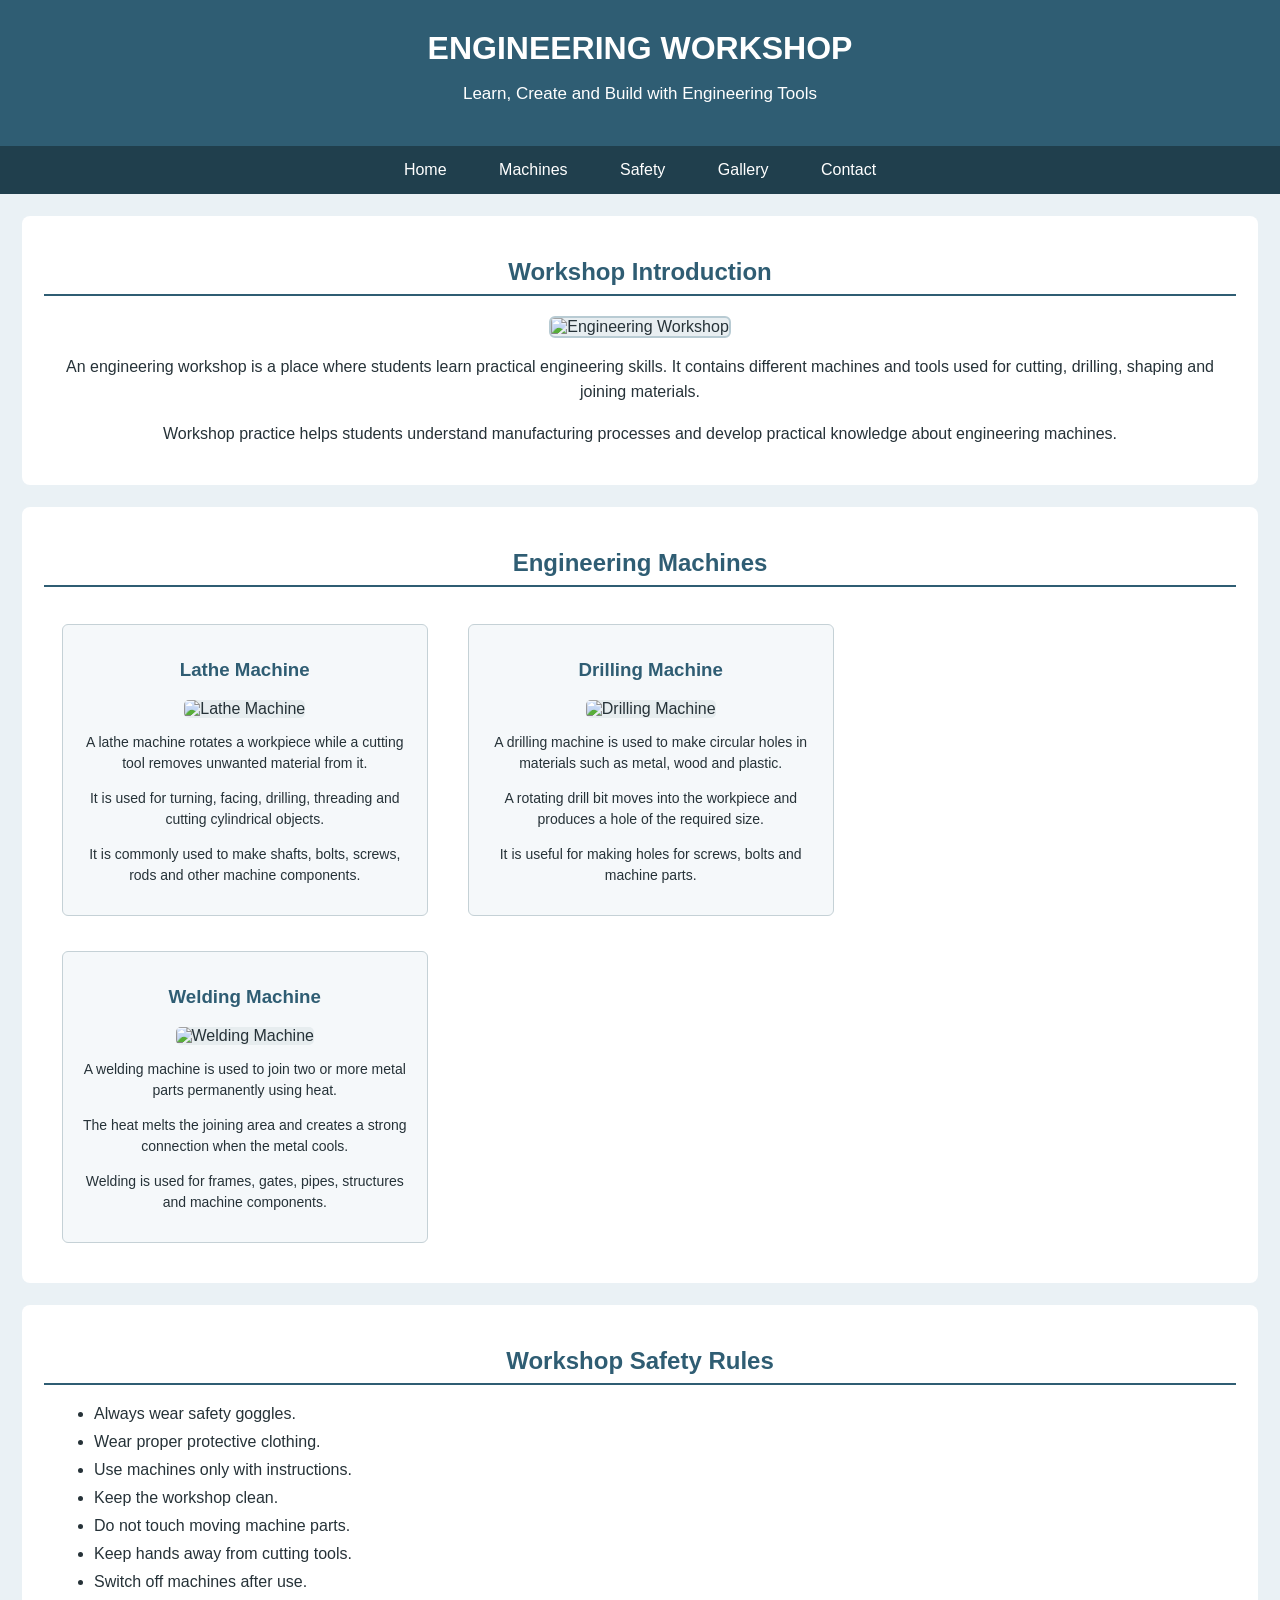
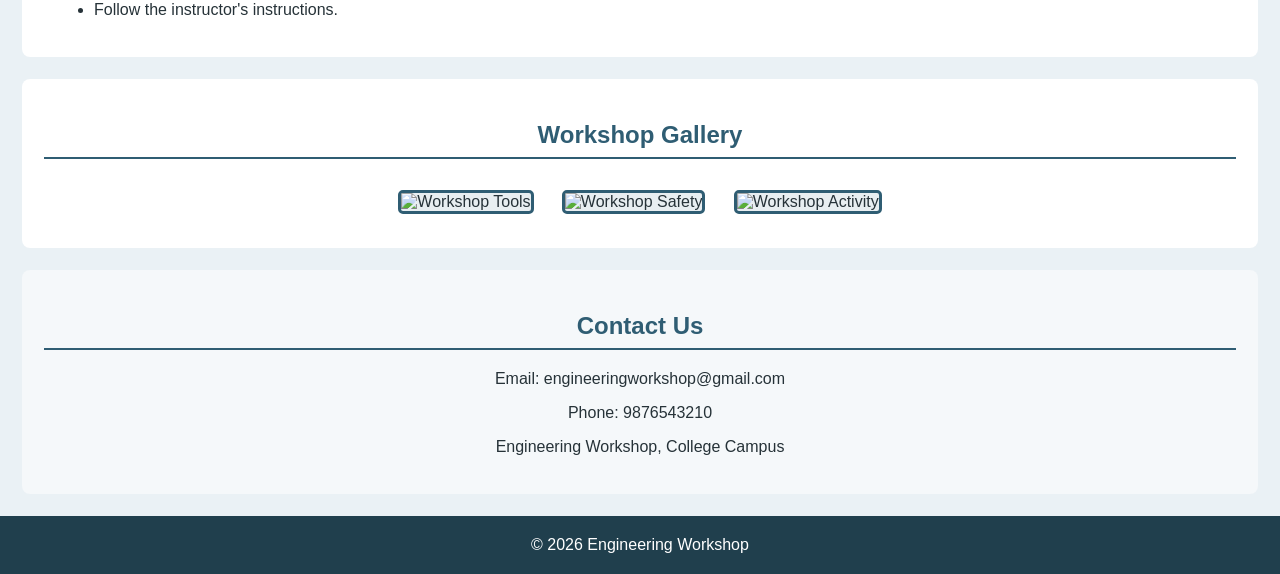
==== index.html @ 8a9afea8 "Update index.html" ====
<!DOCTYPE html>
<html>
<head>
<meta charset="UTF-8">
<meta name="viewport" content="width=device-width, initial-scale=1">
<title>Engineering Workshop</title>

<style>
body{
    font-family:Arial,sans-serif;
    margin:0;
    background:#eaf1f5;
    color:#263238;
}

header{
    background:#2f5d73;
    color:white;
    text-align:center;
    padding:25px;
}

header h1{
    margin:5px;
    font-size:32px;
}

header p{
    font-size:17px;
}

nav{
    background:#203f4d;
    text-align:center;
    padding:15px;
}

nav a{
    color:white;
    text-decoration:none;
    margin:12px;
    padding:8px 12px;
    font-size:16px;
}

nav a:hover{
    background:#4f8299;
    border-radius:5px;
    color:white;
}

nav a:active{
    background:#f0b429;
    color:#203f4d;
}

section{
    background:white;
    margin:22px;
    padding:22px;
    border-radius:8px;
}

section h2{
    color:#2f5d73;
    text-align:center;
    border-bottom:2px solid #2f5d73;
    padding-bottom:8px;
}

#home{
    text-align:center;
}

#home img{
    width:70%;
    height:280px;
    object-fit:contain;
    background:#e8eef1;
    border:2px solid #b8cbd3;
    border-radius:6px;
}

#home p{
    font-size:16px;
    line-height:1.6;
}

article{
    width:28%;
    display:inline-block;
    vertical-align:top;
    margin:1.5%;
    padding:15px;
    text-align:center;
    border:1px solid #c5d1d6;
    border-radius:6px;
    background:#f5f8fa;
}

article:hover{
    background:#e8f1f4;
    border-color:#2f5d73;
}

article h3{
    color:#2f5d73;
}

article img{
    width:100%;
    height:170px;
    object-fit:contain;
    background:#e7edef;
    border-radius:5px;
}

article img:hover{
    background:#dce8ed;
}

article p{
    font-size:14px;
    line-height:1.5;
}

li{
    margin:10px;
    font-size:16px;
}

li:hover{
    color:#2f5d73;
}

#gallery{
    text-align:center;
}

#gallery img{
    width:29%;
    height:190px;
    object-fit:contain;
    background:#e8eef1;
    margin:1%;
    border:3px solid #2f5d73;
    border-radius:5px;
}

#gallery img:hover{
    border-color:#f0b429;
    background:#dce8ed;
}

#contact{
    text-align:center;
    background:#f5f8fa;
}

#contact p{
    font-size:16px;
}

footer{
    background:#203f4d;
    color:white;
    text-align:center;
    padding:15px;
}

footer p{
    margin:5px;
}
</style>
</head>

<body>

<header>
<h1>ENGINEERING WORKSHOP</h1>
<p>Learn, Create and Build with Engineering Tools</p>
</header>

<nav>
<a href="#home">Home</a>
<a href="#machines">Machines</a>
<a href="#safety">Safety</a>
<a href="#gallery">Gallery</a>
<a href="#contact">Contact</a>
</nav>

<section id="home">
<h2>Workshop Introduction</h2>

<img src="images/workshop.jpg" alt="Engineering Workshop">

<p>
An engineering workshop is a place where students learn practical
engineering skills. It contains different machines and tools used
for cutting, drilling, shaping and joining materials.
</p>

<p>
Workshop practice helps students understand manufacturing processes
and develop practical knowledge about engineering machines.
</p>
</section>

<section id="machines">
<h2>Engineering Machines</h2>

<article>
<h3>Lathe Machine</h3>

<img src="images/lathe.jpg" alt="Lathe Machine">

<p>
A lathe machine rotates a workpiece while a cutting tool removes
unwanted material from it.
</p>

<p>
It is used for turning, facing, drilling, threading and cutting
cylindrical objects.
</p>

<p>
It is commonly used to make shafts, bolts, screws, rods and
other machine components.
</p>
</article>

<article>
<h3>Drilling Machine</h3>

<img src="images/drill.jpg" alt="Drilling Machine">

<p>
A drilling machine is used to make circular holes in materials
such as metal, wood and plastic.
</p>

<p>
A rotating drill bit moves into the workpiece and produces a hole
of the required size.
</p>

<p>
It is useful for making holes for screws, bolts and machine parts.
</p>
</article>

<article>
<h3>Welding Machine</h3>

<img src="images/welding.jpg" alt="Welding Machine">

<p>
A welding machine is used to join two or more metal parts
permanently using heat.
</p>

<p>
The heat melts the joining area and creates a strong connection
when the metal cools.
</p>

<p>
Welding is used for frames, gates, pipes, structures and
machine components.
</p>
</article>

</section>

<section id="safety">
<h2>Workshop Safety Rules</h2>

<ul>
<li>Always wear safety goggles.</li>
<li>Wear proper protective clothing.</li>
<li>Use machines only with instructions.</li>
<li>Keep the workshop clean.</li>
<li>Do not touch moving machine parts.</li>
<li>Keep hands away from cutting tools.</li>
<li>Switch off machines after use.</li>
<li>Follow the instructor's instructions.</li>
</ul>
</section>

<section id="gallery">
<h2>Workshop Gallery</h2>

<img src="images/tools.jpeg" alt="Workshop Tools">
<img src="images/safety.jpg" alt="Workshop Safety">
<img src="images/workshop2.jpg" alt="Workshop Activity">

</section>

<section id="contact">
<h2>Contact Us</h2>

<p>Email: engineeringworkshop@gmail.com</p>
<p>Phone: 9876543210</p>
<p>Engineering Workshop, College Campus</p>
</section>

<footer>
<p>© 2026 Engineering Workshop</p>
</footer>

</body>
</html>
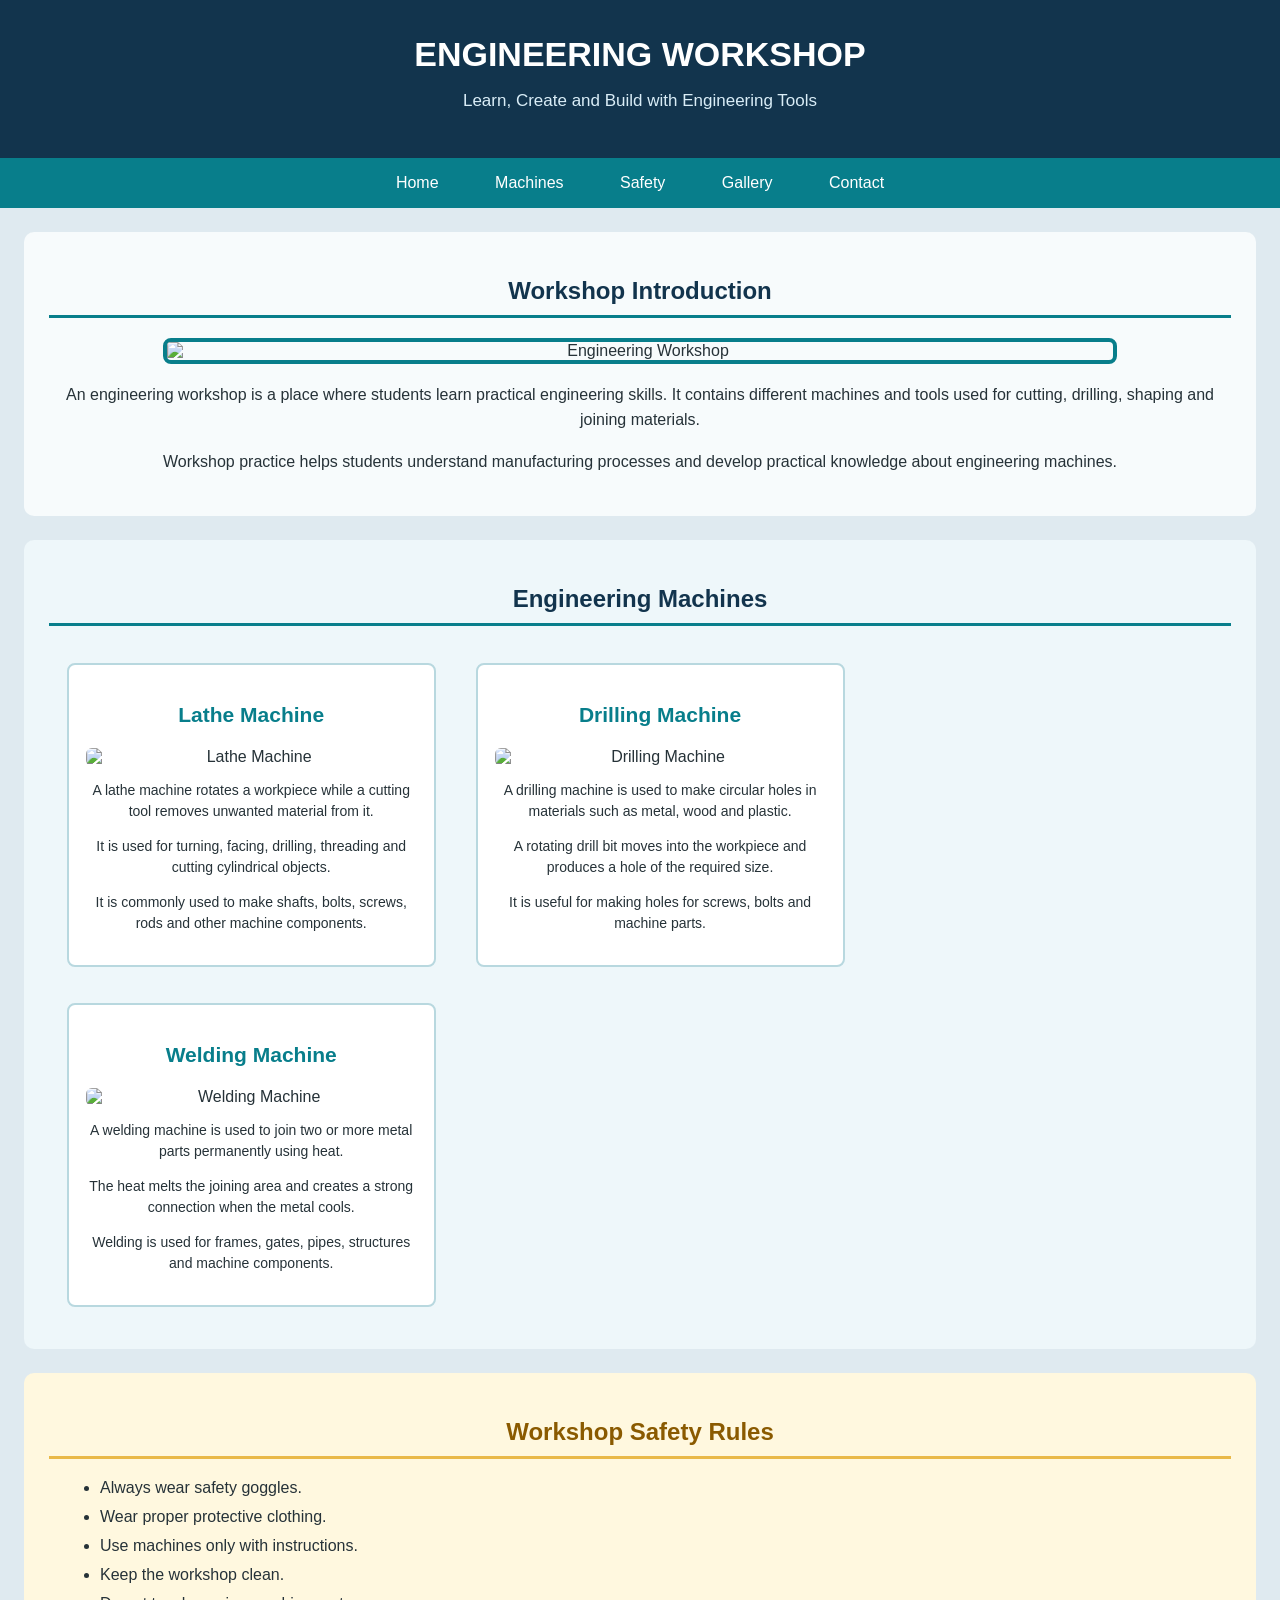
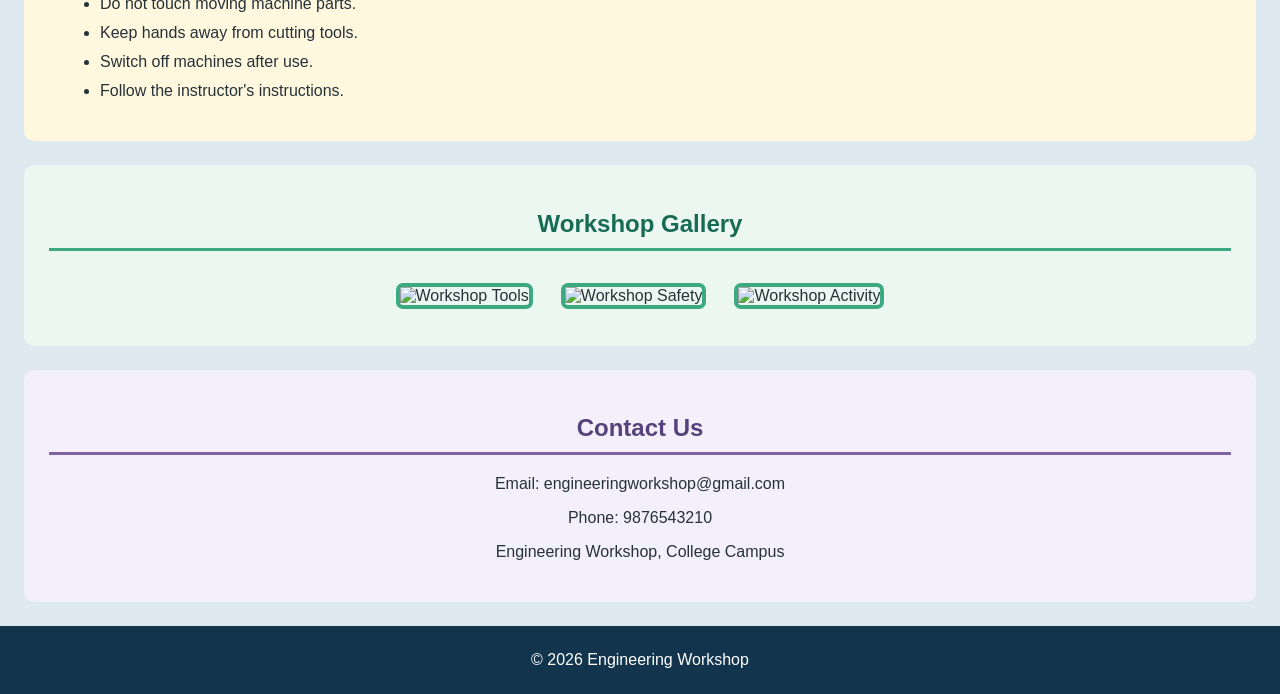
==== commit d535253f: "Update index.html" ====
--- a/index.html
+++ b/index.html
@@ -9,81 +9,87 @@
 body{
     font-family:Arial,sans-serif;
     margin:0;
-    background:#eaf1f5;
+    background:#dfeaf0;
     color:#263238;
 }
 
 header{
-    background:#2f5d73;
+    background:#12344d;
     color:white;
     text-align:center;
-    padding:25px;
+    padding:30px;
 }
 
 header h1{
     margin:5px;
-    font-size:32px;
+    font-size:34px;
 }
 
 header p{
     font-size:17px;
+    color:#d9edf7;
 }
 
 nav{
-    background:#203f4d;
-    text-align:center;
-    padding:15px;
+    background:#087e8b;
+    text-align:center;
+    padding:16px;
 }
 
 nav a{
     color:white;
     text-decoration:none;
     margin:12px;
-    padding:8px 12px;
+    padding:9px 14px;
     font-size:16px;
+    border-radius:5px;
 }
 
 nav a:hover{
-    background:#4f8299;
-    border-radius:5px;
-    color:white;
+    background:#f4a261;
+    color:#172b3a;
 }
 
 nav a:active{
-    background:#f0b429;
-    color:#203f4d;
+    background:#ffd166;
+    color:#172b3a;
 }
 
 section{
-    background:white;
-    margin:22px;
-    padding:22px;
+    background:#fffdf8;
+    margin:24px;
+    padding:25px;
+    border-radius:10px;
+}
+
+section h2{
+    color:#12344d;
+    text-align:center;
+    border-bottom:3px solid #087e8b;
+    padding-bottom:10px;
+}
+
+#home{
+    text-align:center;
+    background:#f7fbfc;
+}
+
+#home img{
+    width:80%;
+    height:auto;
+    display:block;
+    margin:18px auto;
+    border:4px solid #087e8b;
     border-radius:8px;
-}
-
-section h2{
-    color:#2f5d73;
-    text-align:center;
-    border-bottom:2px solid #2f5d73;
-    padding-bottom:8px;
-}
-
-#home{
-    text-align:center;
-}
-
-#home img{
-    width:70%;
-    height:280px;
-    object-fit:contain;
-    background:#e8eef1;
-    border:2px solid #b8cbd3;
-    border-radius:6px;
 }
 
 #home p{
     font-size:16px;
     line-height:1.6;
+}
+
+#machines{
+    background:#eef7fa;
 }
 
 article{
@@ -91,32 +97,34 @@
     display:inline-block;
     vertical-align:top;
     margin:1.5%;
-    padding:15px;
-    text-align:center;
-    border:1px solid #c5d1d6;
-    border-radius:6px;
-    background:#f5f8fa;
+    padding:17px;
+    text-align:center;
+    border:2px solid #b8d8df;
+    border-radius:8px;
+    background:#ffffff;
 }
 
 article:hover{
-    background:#e8f1f4;
-    border-color:#2f5d73;
+    background:#fff3df;
+    border-color:#f4a261;
+    transform:translateY(-3px);
 }
 
 article h3{
-    color:#2f5d73;
+    color:#087e8b;
+    font-size:21px;
 }
 
 article img{
     width:100%;
-    height:170px;
-    object-fit:contain;
-    background:#e7edef;
-    border-radius:5px;
+    height:auto;
+    display:block;
+    margin:auto;
+    border-radius:6px;
 }
 
 article img:hover{
-    background:#dce8ed;
+    opacity:0.85;
 }
 
 article p{
@@ -124,37 +132,56 @@
     line-height:1.5;
 }
 
+#safety{
+    background:#fff8df;
+}
+
+#safety h2{
+    color:#8a5a00;
+    border-color:#e9b949;
+}
+
 li{
-    margin:10px;
+    margin:11px;
     font-size:16px;
 }
 
 li:hover{
-    color:#2f5d73;
+    color:#087e8b;
 }
 
 #gallery{
-    text-align:center;
+    background:#edf7f2;
+    text-align:center;
+}
+
+#gallery h2{
+    color:#176b52;
+    border-color:#3ca982;
 }
 
 #gallery img{
     width:29%;
-    height:190px;
-    object-fit:contain;
-    background:#e8eef1;
+    height:auto;
     margin:1%;
-    border:3px solid #2f5d73;
-    border-radius:5px;
+    vertical-align:middle;
+    border:4px solid #3ca982;
+    border-radius:7px;
 }
 
 #gallery img:hover{
-    border-color:#f0b429;
-    background:#dce8ed;
+    border-color:#f4a261;
+    opacity:0.85;
 }
 
 #contact{
-    text-align:center;
-    background:#f5f8fa;
+    background:#f3effb;
+    text-align:center;
+}
+
+#contact h2{
+    color:#55427a;
+    border-color:#8064a2;
 }
 
 #contact p{
@@ -162,10 +189,10 @@
 }
 
 footer{
-    background:#203f4d;
+    background:#12344d;
     color:white;
     text-align:center;
-    padding:15px;
+    padding:20px;
 }
 
 footer p{
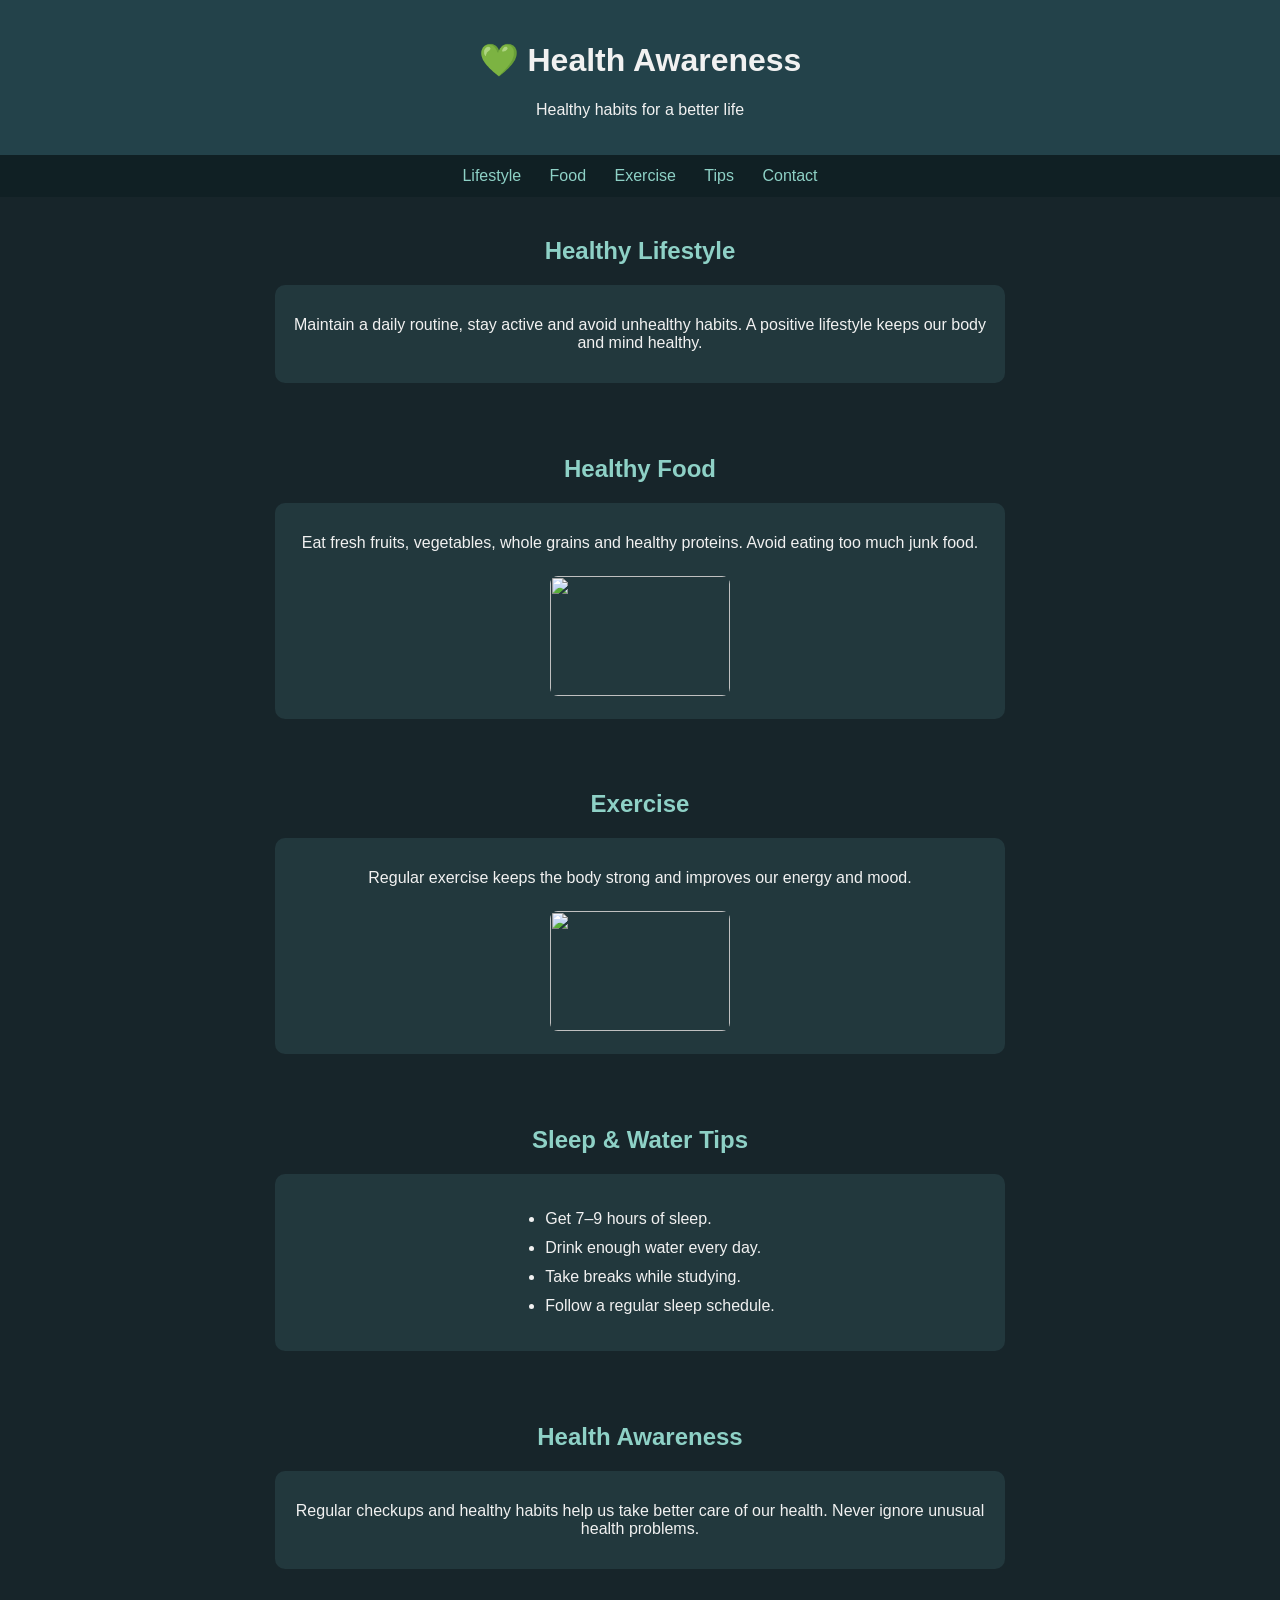
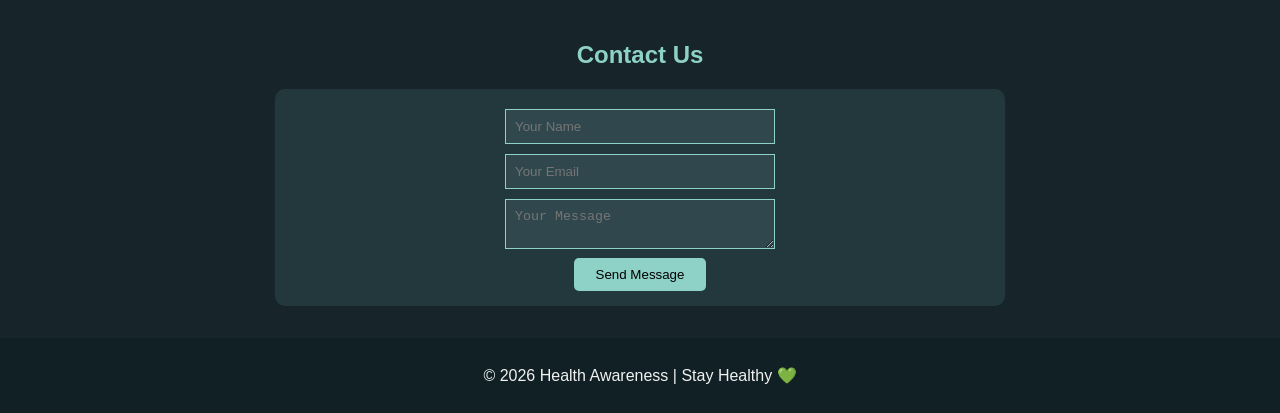
==== commit b859984b: "Update index.html" ====
--- a/index.html
+++ b/index.html
@@ -1,202 +1,74 @@
 <!DOCTYPE html>
 <html>
 <head>
-<meta charset="UTF-8">
-<meta name="viewport" content="width=device-width, initial-scale=1">
-<title>Engineering Workshop</title>
+<title>Health Awareness</title>
 
 <style>
-body{
-    font-family:Arial,sans-serif;
+body {
+    background:#17252A;
+    color:#F1F1F1;
+    font-family:Arial;
     margin:0;
-    background:#dfeaf0;
-    color:#263238;
 }
-
-header{
-    background:#12344d;
-    color:white;
-    text-align:center;
-    padding:30px;
-}
-
-header h1{
-    margin:5px;
-    font-size:34px;
-}
-
-header p{
-    font-size:17px;
-    color:#d9edf7;
-}
-
-nav{
-    background:#087e8b;
-    text-align:center;
-    padding:16px;
-}
-
-nav a{
-    color:white;
-    text-decoration:none;
-    margin:12px;
-    padding:9px 14px;
-    font-size:16px;
-    border-radius:5px;
-}
-
-nav a:hover{
-    background:#f4a261;
-    color:#172b3a;
-}
-
-nav a:active{
-    background:#ffd166;
-    color:#172b3a;
-}
-
-section{
-    background:#fffdf8;
-    margin:24px;
-    padding:25px;
-    border-radius:10px;
-}
-
-section h2{
-    color:#12344d;
-    text-align:center;
-    border-bottom:3px solid #087e8b;
-    padding-bottom:10px;
-}
-
-#home{
-    text-align:center;
-    background:#f7fbfc;
-}
-
-#home img{
-    width:80%;
-    height:auto;
-    display:block;
-    margin:18px auto;
-    border:4px solid #087e8b;
-    border-radius:8px;
-}
-
-#home p{
-    font-size:16px;
-    line-height:1.6;
-}
-
-#machines{
-    background:#eef7fa;
-}
-
-article{
-    width:28%;
-    display:inline-block;
-    vertical-align:top;
-    margin:1.5%;
-    padding:17px;
-    text-align:center;
-    border:2px solid #b8d8df;
-    border-radius:8px;
-    background:#ffffff;
-}
-
-article:hover{
-    background:#fff3df;
-    border-color:#f4a261;
-    transform:translateY(-3px);
-}
-
-article h3{
-    color:#087e8b;
-    font-size:21px;
-}
-
-article img{
-    width:100%;
-    height:auto;
-    display:block;
-    margin:auto;
-    border-radius:6px;
-}
-
-article img:hover{
-    opacity:0.85;
-}
-
-article p{
-    font-size:14px;
-    line-height:1.5;
-}
-
-#safety{
-    background:#fff8df;
-}
-
-#safety h2{
-    color:#8a5a00;
-    border-color:#e9b949;
-}
-
-li{
-    margin:11px;
-    font-size:16px;
-}
-
-li:hover{
-    color:#087e8b;
-}
-
-#gallery{
-    background:#edf7f2;
-    text-align:center;
-}
-
-#gallery h2{
-    color:#176b52;
-    border-color:#3ca982;
-}
-
-#gallery img{
-    width:29%;
-    height:auto;
-    margin:1%;
-    vertical-align:middle;
-    border:4px solid #3ca982;
-    border-radius:7px;
-}
-
-#gallery img:hover{
-    border-color:#f4a261;
-    opacity:0.85;
-}
-
-#contact{
-    background:#f3effb;
-    text-align:center;
-}
-
-#contact h2{
-    color:#55427a;
-    border-color:#8064a2;
-}
-
-#contact p{
-    font-size:16px;
-}
-
-footer{
-    background:#12344d;
-    color:white;
+header {
+    background:#23424A;
     text-align:center;
     padding:20px;
 }
-
-footer p{
+nav {
+    background:#102024;
+    text-align:center;
+    padding:12px;
+}
+nav a {
+    color:#8ED1C6;
+    margin:12px;
+    text-decoration:none;
+}
+section {
+    text-align:center;
+    padding:20px;
+}
+h2 {
+    color:#8ED1C6;
+}
+article {
+    background:#22383D;
+    padding:15px;
+    margin:12px auto;
+    max-width:700px;
+    border-radius:10px;
+}
+img {
+    width:180px;
+    height:120px;
+    object-fit:cover;
+    margin:8px;
+    border-radius:8px;
+}
+ul {
+    text-align:left;
+    display:inline-block;
+    line-height:1.8;
+}
+input, textarea {
+    padding:9px;
     margin:5px;
+    width:250px;
+    background:#30484D;
+    color:white;
+    border:1px solid #8ED1C6;
+}
+button {
+    padding:9px 22px;
+    background:#8ED1C6;
+    border:0;
+    border-radius:5px;
+}
+footer {
+    background:#102024;
+    text-align:center;
+    padding:12px;
 }
 </style>
 </head>
@@ -204,136 +76,78 @@
 <body>
 
 <header>
-<h1>ENGINEERING WORKSHOP</h1>
-<p>Learn, Create and Build with Engineering Tools</p>
+<h1>💚 Health Awareness</h1>
+<p>Healthy habits for a better life</p>
 </header>
 
 <nav>
-<a href="#home">Home</a>
-<a href="#machines">Machines</a>
-<a href="#safety">Safety</a>
-<a href="#gallery">Gallery</a>
+<a href="#life">Lifestyle</a>
+<a href="#food">Food</a>
+<a href="#exercise">Exercise</a>
+<a href="#tips">Tips</a>
 <a href="#contact">Contact</a>
 </nav>
 
-<section id="home">
-<h2>Workshop Introduction</h2>
-
-<img src="images/workshop.jpg" alt="Engineering Workshop">
-
-<p>
-An engineering workshop is a place where students learn practical
-engineering skills. It contains different machines and tools used
-for cutting, drilling, shaping and joining materials.
-</p>
-
-<p>
-Workshop practice helps students understand manufacturing processes
-and develop practical knowledge about engineering machines.
-</p>
+<section id="life">
+<h2>Healthy Lifestyle</h2>
+<article>
+<p>Maintain a daily routine, stay active and avoid unhealthy
+habits. A positive lifestyle keeps our body and mind healthy.</p>
+</article>
 </section>
 
-<section id="machines">
-<h2>Engineering Machines</h2>
-
+<section id="food">
+<h2>Healthy Food</h2>
 <article>
-<h3>Lathe Machine</h3>
-
-<img src="images/lathe.jpg" alt="Lathe Machine">
-
-<p>
-A lathe machine rotates a workpiece while a cutting tool removes
-unwanted material from it.
-</p>
-
-<p>
-It is used for turning, facing, drilling, threading and cutting
-cylindrical objects.
-</p>
-
-<p>
-It is commonly used to make shafts, bolts, screws, rods and
-other machine components.
-</p>
+<p>Eat fresh fruits, vegetables, whole grains and healthy
+proteins. Avoid eating too much junk food.</p>
+<img src="https://images.unsplash.com/photo-1498837167922-ddd27525d352?w=500">
 </article>
-
-<article>
-<h3>Drilling Machine</h3>
-
-<img src="images/drill.jpg" alt="Drilling Machine">
-
-<p>
-A drilling machine is used to make circular holes in materials
-such as metal, wood and plastic.
-</p>
-
-<p>
-A rotating drill bit moves into the workpiece and produces a hole
-of the required size.
-</p>
-
-<p>
-It is useful for making holes for screws, bolts and machine parts.
-</p>
-</article>
-
-<article>
-<h3>Welding Machine</h3>
-
-<img src="images/welding.jpg" alt="Welding Machine">
-
-<p>
-A welding machine is used to join two or more metal parts
-permanently using heat.
-</p>
-
-<p>
-The heat melts the joining area and creates a strong connection
-when the metal cools.
-</p>
-
-<p>
-Welding is used for frames, gates, pipes, structures and
-machine components.
-</p>
-</article>
-
 </section>
 
-<section id="safety">
-<h2>Workshop Safety Rules</h2>
-
-<ul>
-<li>Always wear safety goggles.</li>
-<li>Wear proper protective clothing.</li>
-<li>Use machines only with instructions.</li>
-<li>Keep the workshop clean.</li>
-<li>Do not touch moving machine parts.</li>
-<li>Keep hands away from cutting tools.</li>
-<li>Switch off machines after use.</li>
-<li>Follow the instructor's instructions.</li>
-</ul>
+<section id="exercise">
+<h2>Exercise</h2>
+<article>
+<p>Regular exercise keeps the body strong and improves
+our energy and mood.</p>
+<img src="https://images.unsplash.com/photo-1517836357463-d25dfeac3438?w=500">
+</article>
 </section>
 
-<section id="gallery">
-<h2>Workshop Gallery</h2>
+<section id="tips">
+<h2>Sleep & Water Tips</h2>
+<article>
+<ul>
+<li>Get 7–9 hours of sleep.</li>
+<li>Drink enough water every day.</li>
+<li>Take breaks while studying.</li>
+<li>Follow a regular sleep schedule.</li>
+</ul>
+</article>
+</section>
 
-<img src="images/tools.jpeg" alt="Workshop Tools">
-<img src="images/safety.jpg" alt="Workshop Safety">
-<img src="images/workshop2.jpg" alt="Workshop Activity">
-
+<section>
+<h2>Health Awareness</h2>
+<article>
+<p>Regular checkups and healthy habits help us take better
+care of our health. Never ignore unusual health problems.</p>
+</article>
 </section>
 
 <section id="contact">
 <h2>Contact Us</h2>
-
-<p>Email: engineeringworkshop@gmail.com</p>
-<p>Phone: 9876543210</p>
-<p>Engineering Workshop, College Campus</p>
+<article>
+<form>
+<input type="text" placeholder="Your Name"><br>
+<input type="email" placeholder="Your Email"><br>
+<textarea placeholder="Your Message"></textarea><br>
+<button>Send Message</button>
+</form>
+</article>
 </section>
 
 <footer>
-<p>© 2026 Engineering Workshop</p>
+<p>©️ 2026 Health Awareness | Stay Healthy 💚</p>
 </footer>
 
 </body>
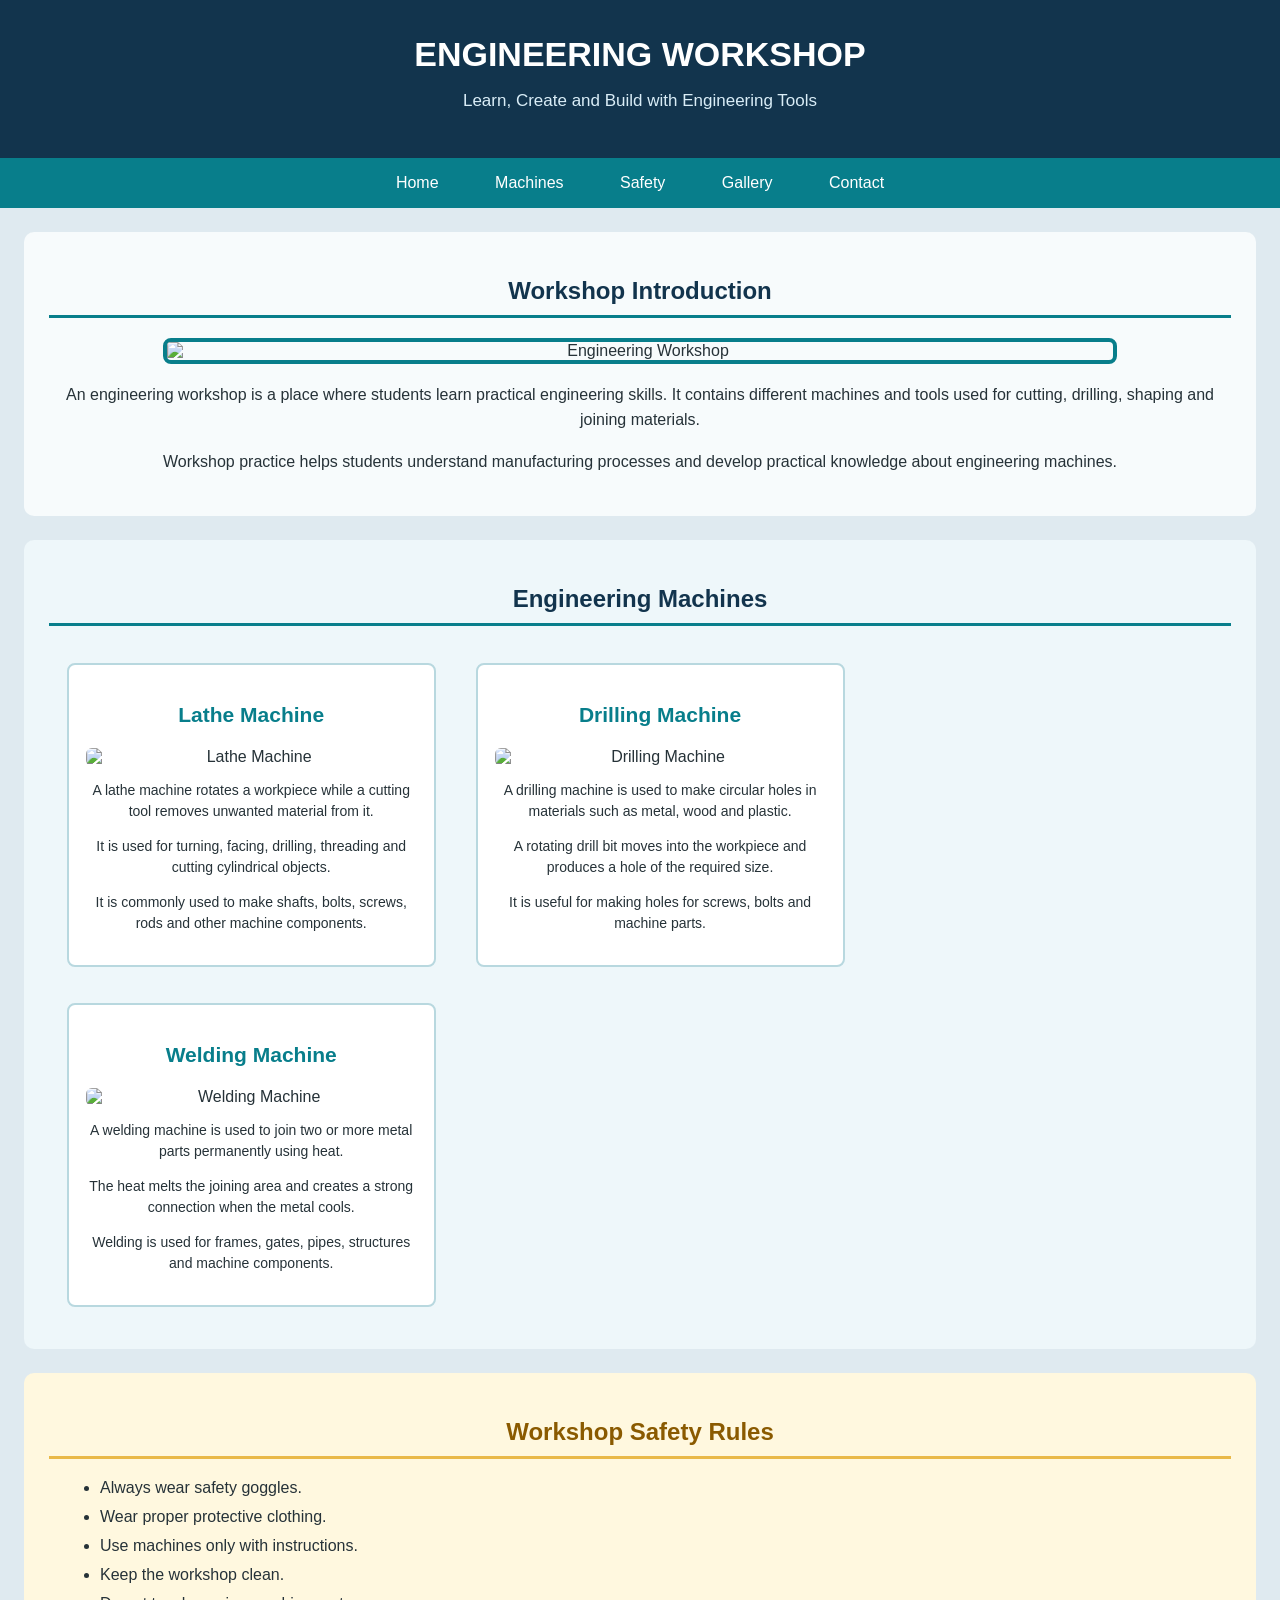
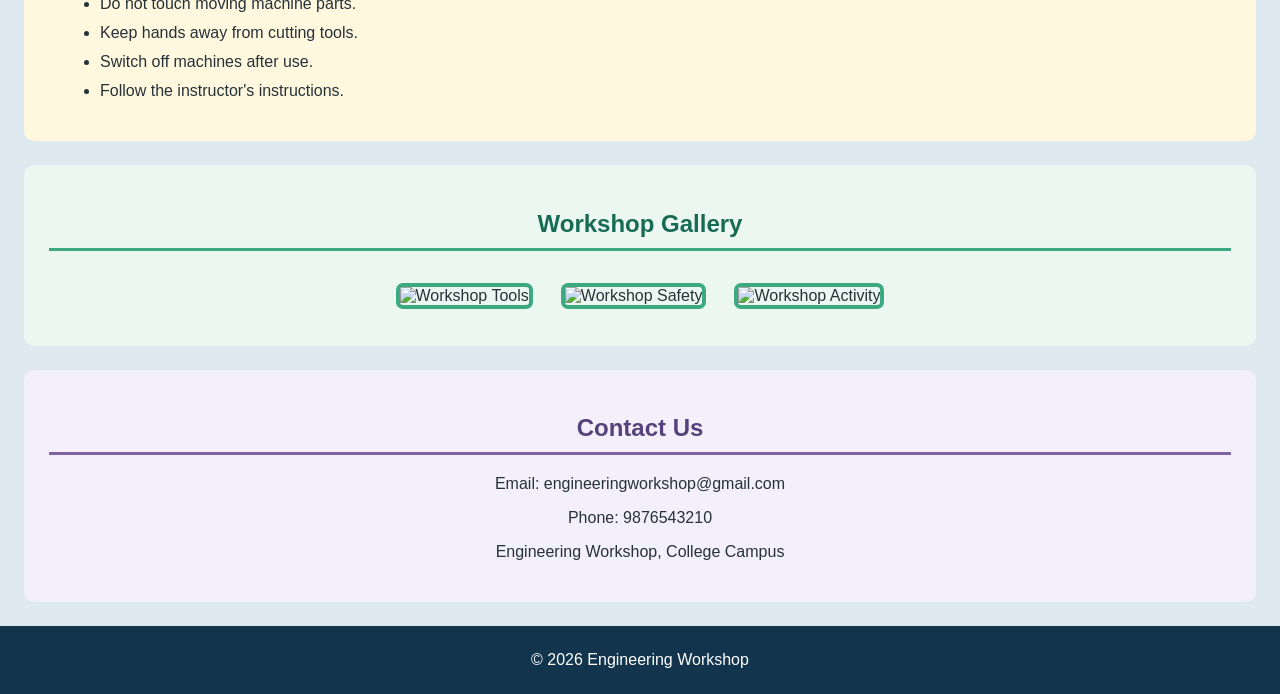
==== commit b8cb4118: "Update index.html" ====
--- a/index.html
+++ b/index.html
@@ -1,74 +1,202 @@
 <!DOCTYPE html>
 <html>
 <head>
-<title>Health Awareness</title>
+<meta charset="UTF-8">
+<meta name="viewport" content="width=device-width, initial-scale=1">
+<title>Engineering Workshop</title>
 
 <style>
-body {
-    background:#17252A;
-    color:#F1F1F1;
-    font-family:Arial;
+body{
+    font-family:Arial,sans-serif;
     margin:0;
-}
-header {
-    background:#23424A;
+    background:#dfeaf0;
+    color:#263238;
+}
+
+header{
+    background:#12344d;
+    color:white;
+    text-align:center;
+    padding:30px;
+}
+
+header h1{
+    margin:5px;
+    font-size:34px;
+}
+
+header p{
+    font-size:17px;
+    color:#d9edf7;
+}
+
+nav{
+    background:#087e8b;
+    text-align:center;
+    padding:16px;
+}
+
+nav a{
+    color:white;
+    text-decoration:none;
+    margin:12px;
+    padding:9px 14px;
+    font-size:16px;
+    border-radius:5px;
+}
+
+nav a:hover{
+    background:#f4a261;
+    color:#172b3a;
+}
+
+nav a:active{
+    background:#ffd166;
+    color:#172b3a;
+}
+
+section{
+    background:#fffdf8;
+    margin:24px;
+    padding:25px;
+    border-radius:10px;
+}
+
+section h2{
+    color:#12344d;
+    text-align:center;
+    border-bottom:3px solid #087e8b;
+    padding-bottom:10px;
+}
+
+#home{
+    text-align:center;
+    background:#f7fbfc;
+}
+
+#home img{
+    width:80%;
+    height:auto;
+    display:block;
+    margin:18px auto;
+    border:4px solid #087e8b;
+    border-radius:8px;
+}
+
+#home p{
+    font-size:16px;
+    line-height:1.6;
+}
+
+#machines{
+    background:#eef7fa;
+}
+
+article{
+    width:28%;
+    display:inline-block;
+    vertical-align:top;
+    margin:1.5%;
+    padding:17px;
+    text-align:center;
+    border:2px solid #b8d8df;
+    border-radius:8px;
+    background:#ffffff;
+}
+
+article:hover{
+    background:#fff3df;
+    border-color:#f4a261;
+    transform:translateY(-3px);
+}
+
+article h3{
+    color:#087e8b;
+    font-size:21px;
+}
+
+article img{
+    width:100%;
+    height:auto;
+    display:block;
+    margin:auto;
+    border-radius:6px;
+}
+
+article img:hover{
+    opacity:0.85;
+}
+
+article p{
+    font-size:14px;
+    line-height:1.5;
+}
+
+#safety{
+    background:#fff8df;
+}
+
+#safety h2{
+    color:#8a5a00;
+    border-color:#e9b949;
+}
+
+li{
+    margin:11px;
+    font-size:16px;
+}
+
+li:hover{
+    color:#087e8b;
+}
+
+#gallery{
+    background:#edf7f2;
+    text-align:center;
+}
+
+#gallery h2{
+    color:#176b52;
+    border-color:#3ca982;
+}
+
+#gallery img{
+    width:29%;
+    height:auto;
+    margin:1%;
+    vertical-align:middle;
+    border:4px solid #3ca982;
+    border-radius:7px;
+}
+
+#gallery img:hover{
+    border-color:#f4a261;
+    opacity:0.85;
+}
+
+#contact{
+    background:#f3effb;
+    text-align:center;
+}
+
+#contact h2{
+    color:#55427a;
+    border-color:#8064a2;
+}
+
+#contact p{
+    font-size:16px;
+}
+
+footer{
+    background:#12344d;
+    color:white;
     text-align:center;
     padding:20px;
 }
-nav {
-    background:#102024;
-    text-align:center;
-    padding:12px;
-}
-nav a {
-    color:#8ED1C6;
-    margin:12px;
-    text-decoration:none;
-}
-section {
-    text-align:center;
-    padding:20px;
-}
-h2 {
-    color:#8ED1C6;
-}
-article {
-    background:#22383D;
-    padding:15px;
-    margin:12px auto;
-    max-width:700px;
-    border-radius:10px;
-}
-img {
-    width:180px;
-    height:120px;
-    object-fit:cover;
-    margin:8px;
-    border-radius:8px;
-}
-ul {
-    text-align:left;
-    display:inline-block;
-    line-height:1.8;
-}
-input, textarea {
-    padding:9px;
+
+footer p{
     margin:5px;
-    width:250px;
-    background:#30484D;
-    color:white;
-    border:1px solid #8ED1C6;
-}
-button {
-    padding:9px 22px;
-    background:#8ED1C6;
-    border:0;
-    border-radius:5px;
-}
-footer {
-    background:#102024;
-    text-align:center;
-    padding:12px;
 }
 </style>
 </head>
@@ -76,78 +204,136 @@
 <body>
 
 <header>
-<h1>💚 Health Awareness</h1>
-<p>Healthy habits for a better life</p>
+<h1>ENGINEERING WORKSHOP</h1>
+<p>Learn, Create and Build with Engineering Tools</p>
 </header>
 
 <nav>
-<a href="#life">Lifestyle</a>
-<a href="#food">Food</a>
-<a href="#exercise">Exercise</a>
-<a href="#tips">Tips</a>
+<a href="#home">Home</a>
+<a href="#machines">Machines</a>
+<a href="#safety">Safety</a>
+<a href="#gallery">Gallery</a>
 <a href="#contact">Contact</a>
 </nav>
 
-<section id="life">
-<h2>Healthy Lifestyle</h2>
+<section id="home">
+<h2>Workshop Introduction</h2>
+
+<img src="images/workshop.jpg" alt="Engineering Workshop">
+
+<p>
+An engineering workshop is a place where students learn practical
+engineering skills. It contains different machines and tools used
+for cutting, drilling, shaping and joining materials.
+</p>
+
+<p>
+Workshop practice helps students understand manufacturing processes
+and develop practical knowledge about engineering machines.
+</p>
+</section>
+
+<section id="machines">
+<h2>Engineering Machines</h2>
+
 <article>
-<p>Maintain a daily routine, stay active and avoid unhealthy
-habits. A positive lifestyle keeps our body and mind healthy.</p>
+<h3>Lathe Machine</h3>
+
+<img src="images/lathe.jpg" alt="Lathe Machine">
+
+<p>
+A lathe machine rotates a workpiece while a cutting tool removes
+unwanted material from it.
+</p>
+
+<p>
+It is used for turning, facing, drilling, threading and cutting
+cylindrical objects.
+</p>
+
+<p>
+It is commonly used to make shafts, bolts, screws, rods and
+other machine components.
+</p>
 </article>
-</section>
-
-<section id="food">
-<h2>Healthy Food</h2>
+
 <article>
-<p>Eat fresh fruits, vegetables, whole grains and healthy
-proteins. Avoid eating too much junk food.</p>
-<img src="https://images.unsplash.com/photo-1498837167922-ddd27525d352?w=500">
+<h3>Drilling Machine</h3>
+
+<img src="images/drill.jpg" alt="Drilling Machine">
+
+<p>
+A drilling machine is used to make circular holes in materials
+such as metal, wood and plastic.
+</p>
+
+<p>
+A rotating drill bit moves into the workpiece and produces a hole
+of the required size.
+</p>
+
+<p>
+It is useful for making holes for screws, bolts and machine parts.
+</p>
 </article>
-</section>
-
-<section id="exercise">
-<h2>Exercise</h2>
+
 <article>
-<p>Regular exercise keeps the body strong and improves
-our energy and mood.</p>
-<img src="https://images.unsplash.com/photo-1517836357463-d25dfeac3438?w=500">
+<h3>Welding Machine</h3>
+
+<img src="images/welding.jpg" alt="Welding Machine">
+
+<p>
+A welding machine is used to join two or more metal parts
+permanently using heat.
+</p>
+
+<p>
+The heat melts the joining area and creates a strong connection
+when the metal cools.
+</p>
+
+<p>
+Welding is used for frames, gates, pipes, structures and
+machine components.
+</p>
 </article>
-</section>
-
-<section id="tips">
-<h2>Sleep & Water Tips</h2>
-<article>
+
+</section>
+
+<section id="safety">
+<h2>Workshop Safety Rules</h2>
+
 <ul>
-<li>Get 7–9 hours of sleep.</li>
-<li>Drink enough water every day.</li>
-<li>Take breaks while studying.</li>
-<li>Follow a regular sleep schedule.</li>
+<li>Always wear safety goggles.</li>
+<li>Wear proper protective clothing.</li>
+<li>Use machines only with instructions.</li>
+<li>Keep the workshop clean.</li>
+<li>Do not touch moving machine parts.</li>
+<li>Keep hands away from cutting tools.</li>
+<li>Switch off machines after use.</li>
+<li>Follow the instructor's instructions.</li>
 </ul>
-</article>
-</section>
-
-<section>
-<h2>Health Awareness</h2>
-<article>
-<p>Regular checkups and healthy habits help us take better
-care of our health. Never ignore unusual health problems.</p>
-</article>
+</section>
+
+<section id="gallery">
+<h2>Workshop Gallery</h2>
+
+<img src="images/tools.jpeg" alt="Workshop Tools">
+<img src="images/safety.jpg" alt="Workshop Safety">
+<img src="images/workshop2.jpg" alt="Workshop Activity">
+
 </section>
 
 <section id="contact">
 <h2>Contact Us</h2>
-<article>
-<form>
-<input type="text" placeholder="Your Name"><br>
-<input type="email" placeholder="Your Email"><br>
-<textarea placeholder="Your Message"></textarea><br>
-<button>Send Message</button>
-</form>
-</article>
+
+<p>Email: engineeringworkshop@gmail.com</p>
+<p>Phone: 9876543210</p>
+<p>Engineering Workshop, College Campus</p>
 </section>
 
 <footer>
-<p>©️ 2026 Health Awareness | Stay Healthy 💚</p>
+<p>© 2026 Engineering Workshop</p>
 </footer>
 
 </body>
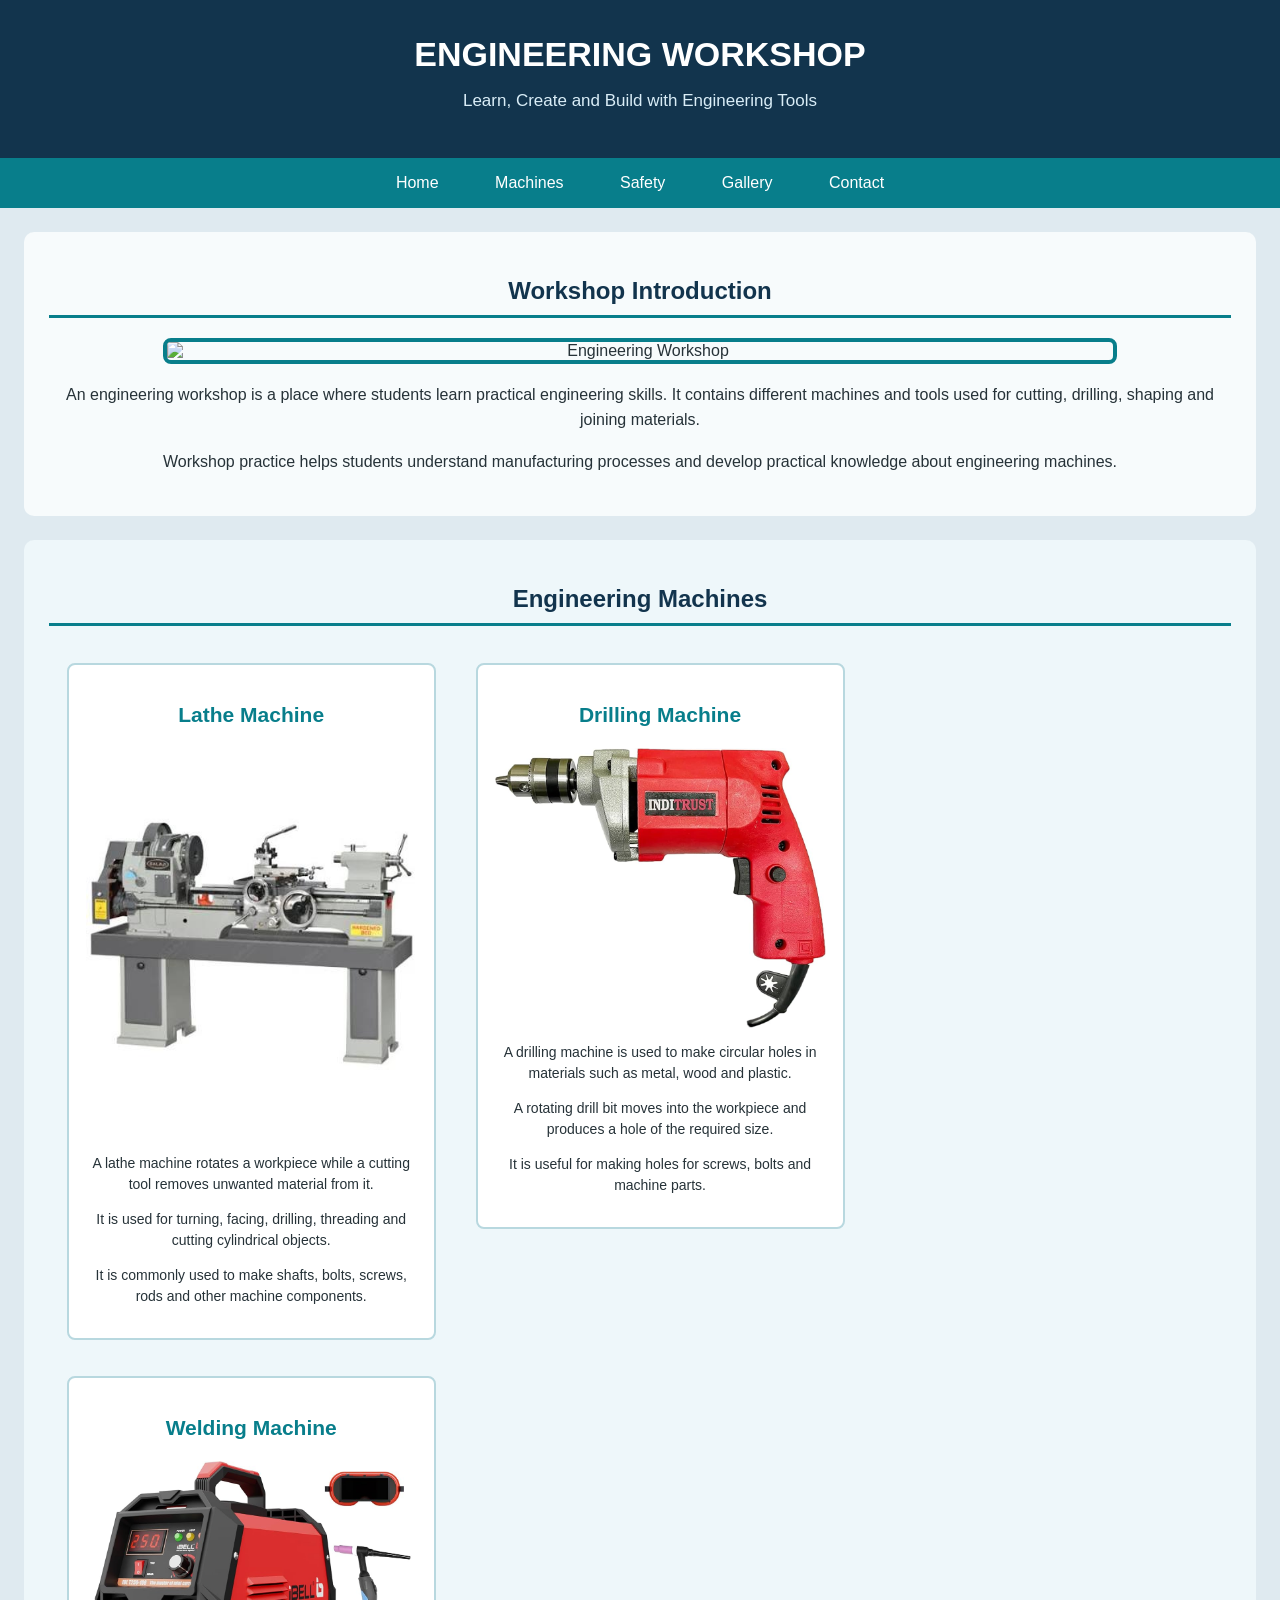
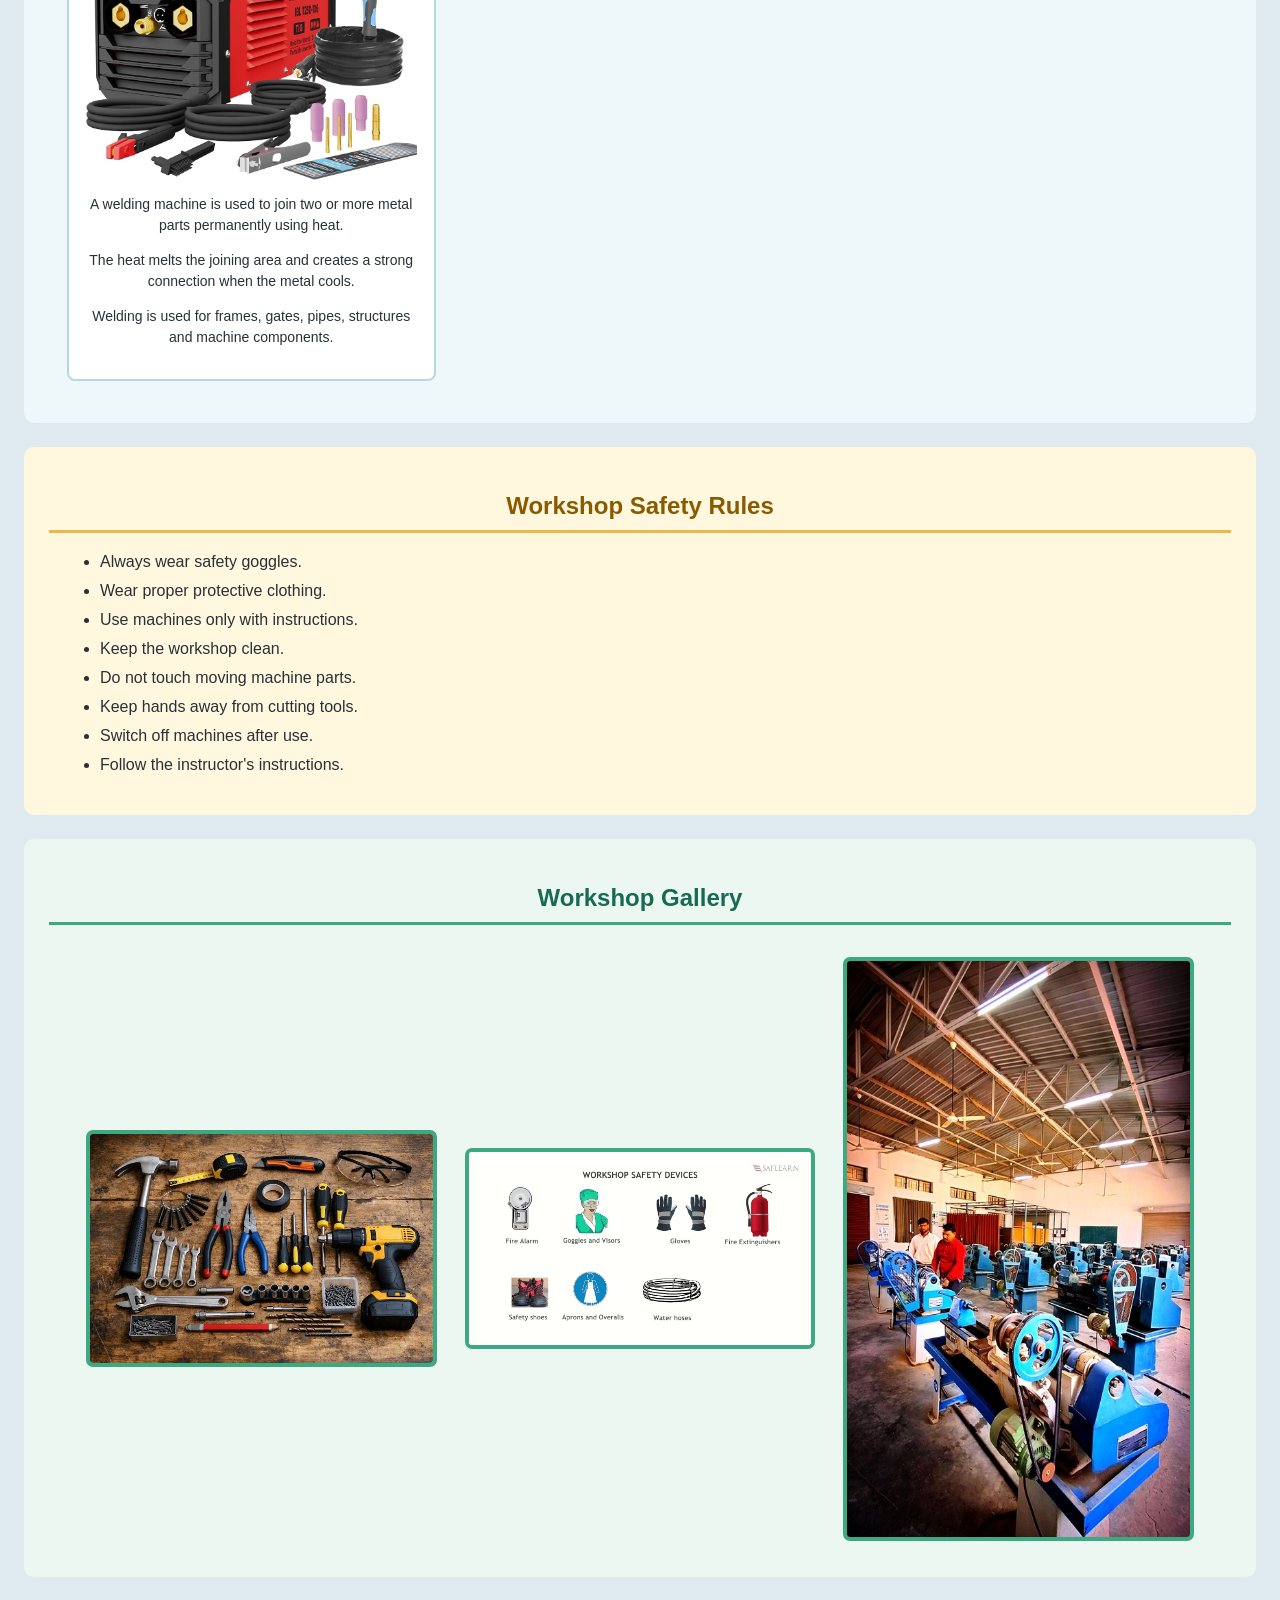
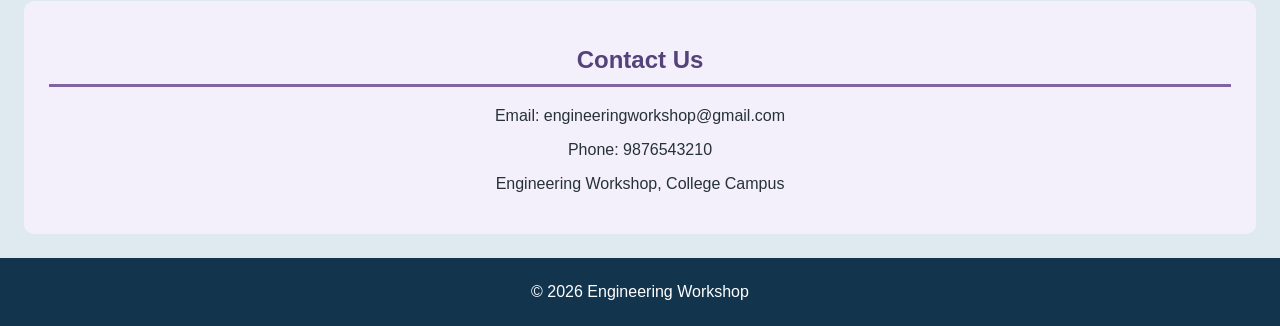
==== commit aefe3caf: "Update index.html" ====
--- a/index.html
+++ b/index.html
@@ -239,7 +239,7 @@
 <article>
 <h3>Lathe Machine</h3>
 
-<img src="images/lathe.jpg" alt="Lathe Machine">
+<img src="lathe.jpg" alt="Lathe Machine">
 
 <p>
 A lathe machine rotates a workpiece while a cutting tool removes
@@ -260,7 +260,7 @@
 <article>
 <h3>Drilling Machine</h3>
 
-<img src="images/drill.jpg" alt="Drilling Machine">
+<img src="drill.jpg" alt="Drilling Machine">
 
 <p>
 A drilling machine is used to make circular holes in materials
@@ -280,7 +280,7 @@
 <article>
 <h3>Welding Machine</h3>
 
-<img src="images/welding.jpg" alt="Welding Machine">
+<img src="welding.jpg" alt="Welding Machine">
 
 <p>
 A welding machine is used to join two or more metal parts
@@ -318,9 +318,9 @@
 <section id="gallery">
 <h2>Workshop Gallery</h2>
 
-<img src="images/tools.jpeg" alt="Workshop Tools">
-<img src="images/safety.jpg" alt="Workshop Safety">
-<img src="images/workshop2.jpg" alt="Workshop Activity">
+<img src="tools.jpeg" alt="Workshop Tools">
+<img src="safety.jpg" alt="Workshop Safety">
+<img src="workshop2.jpg" alt="Workshop Activity">
 
 </section>
 
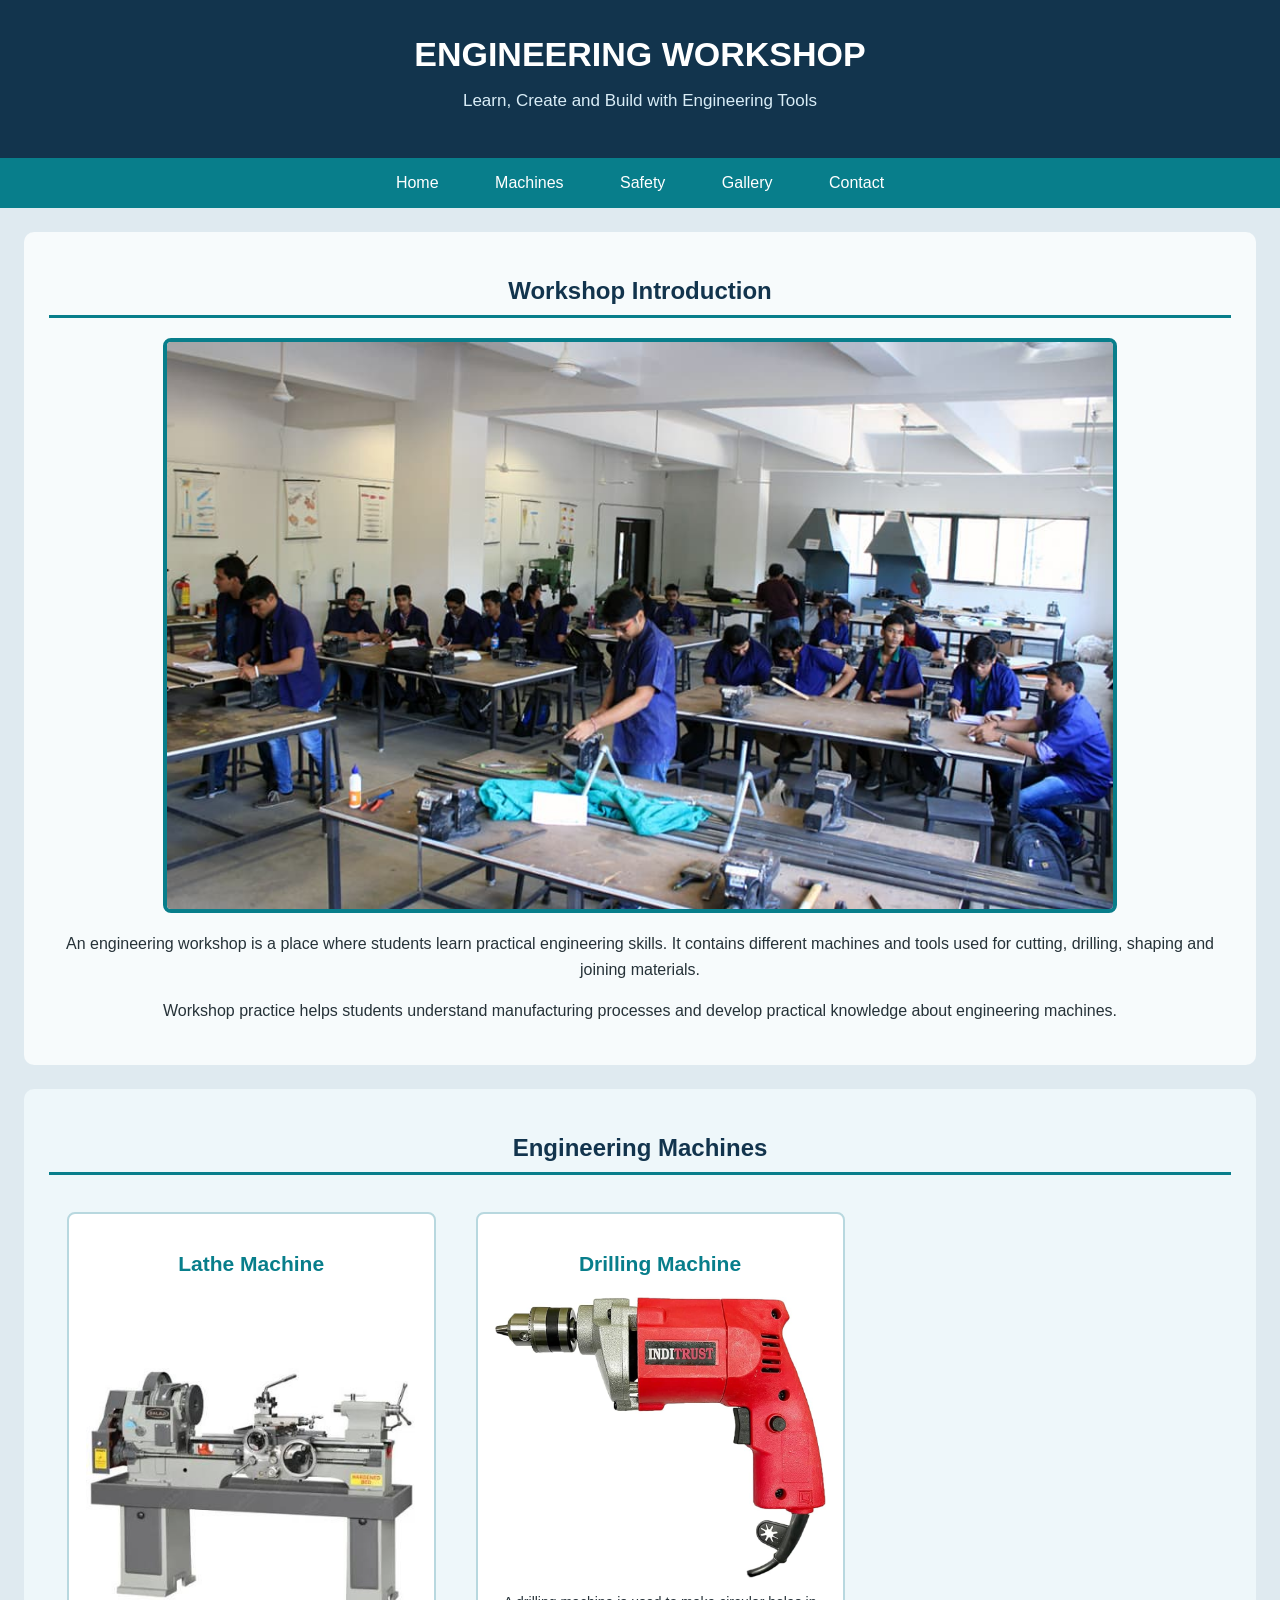
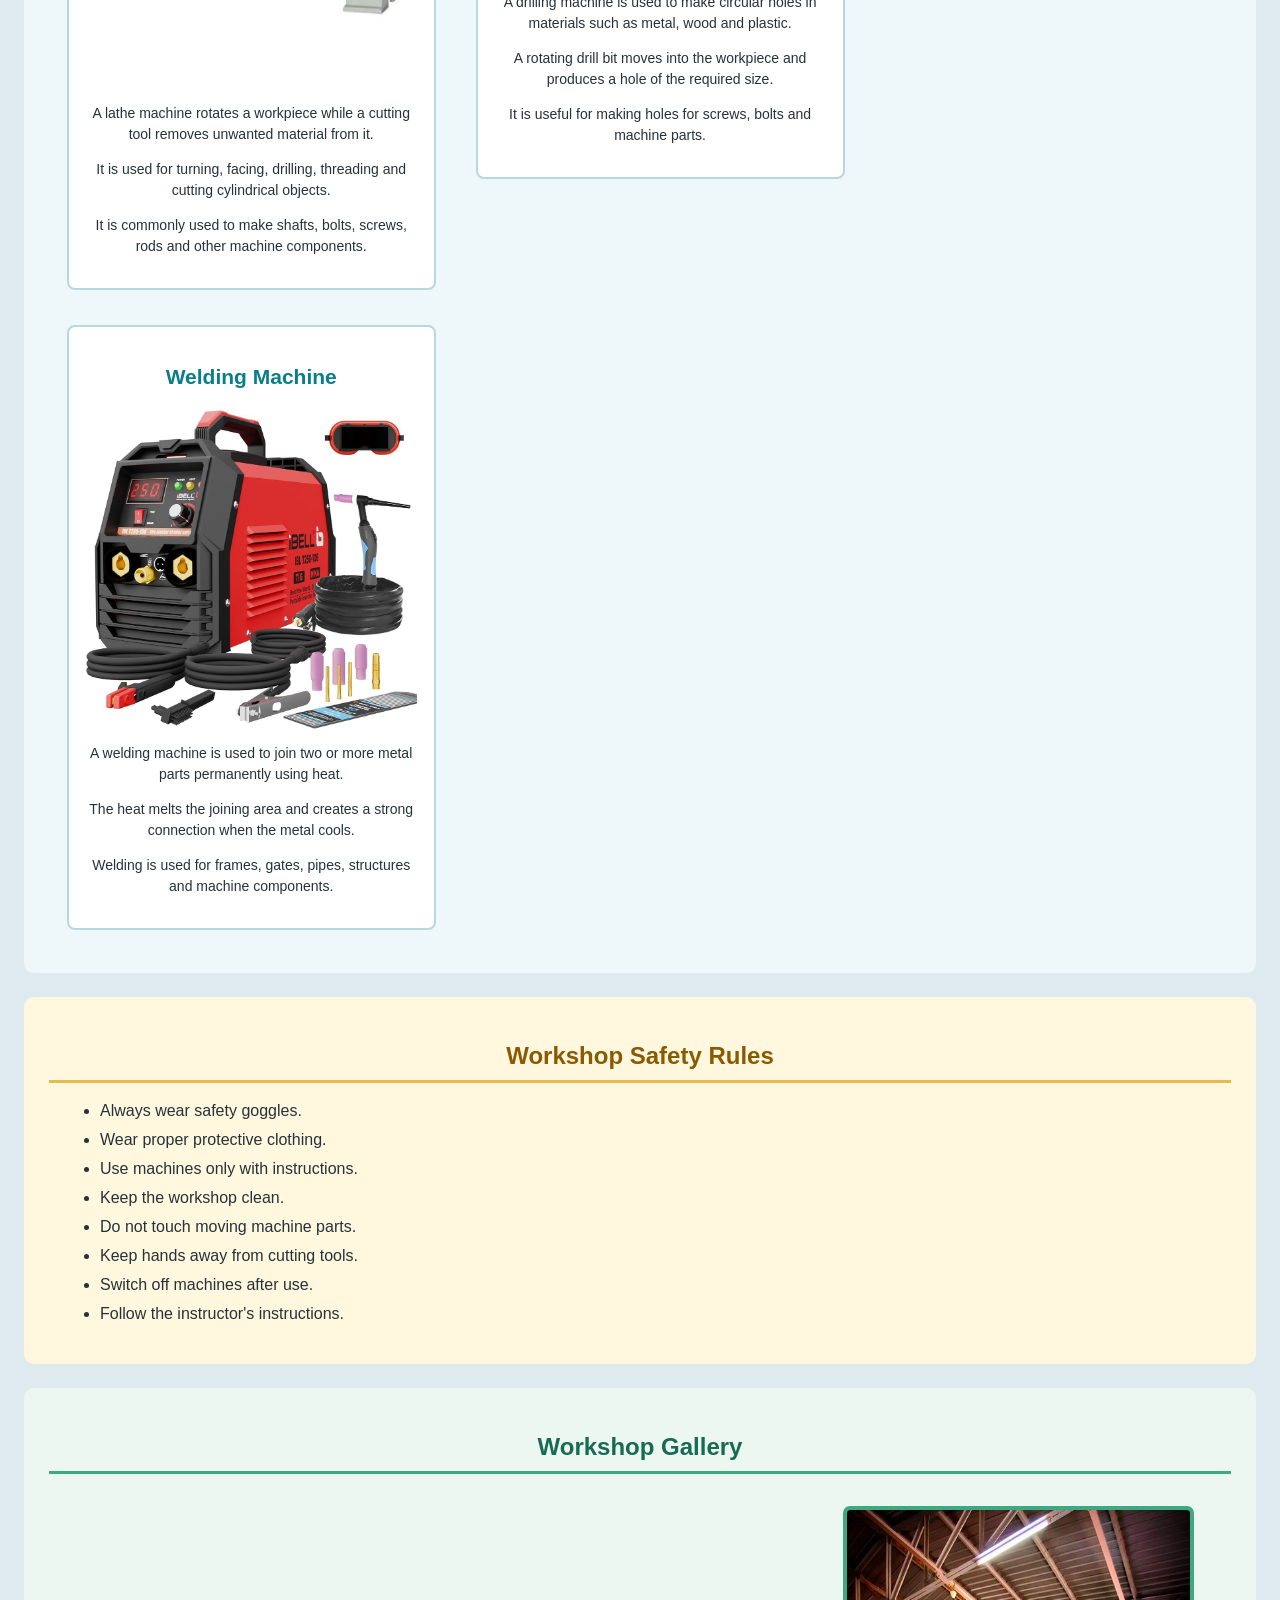
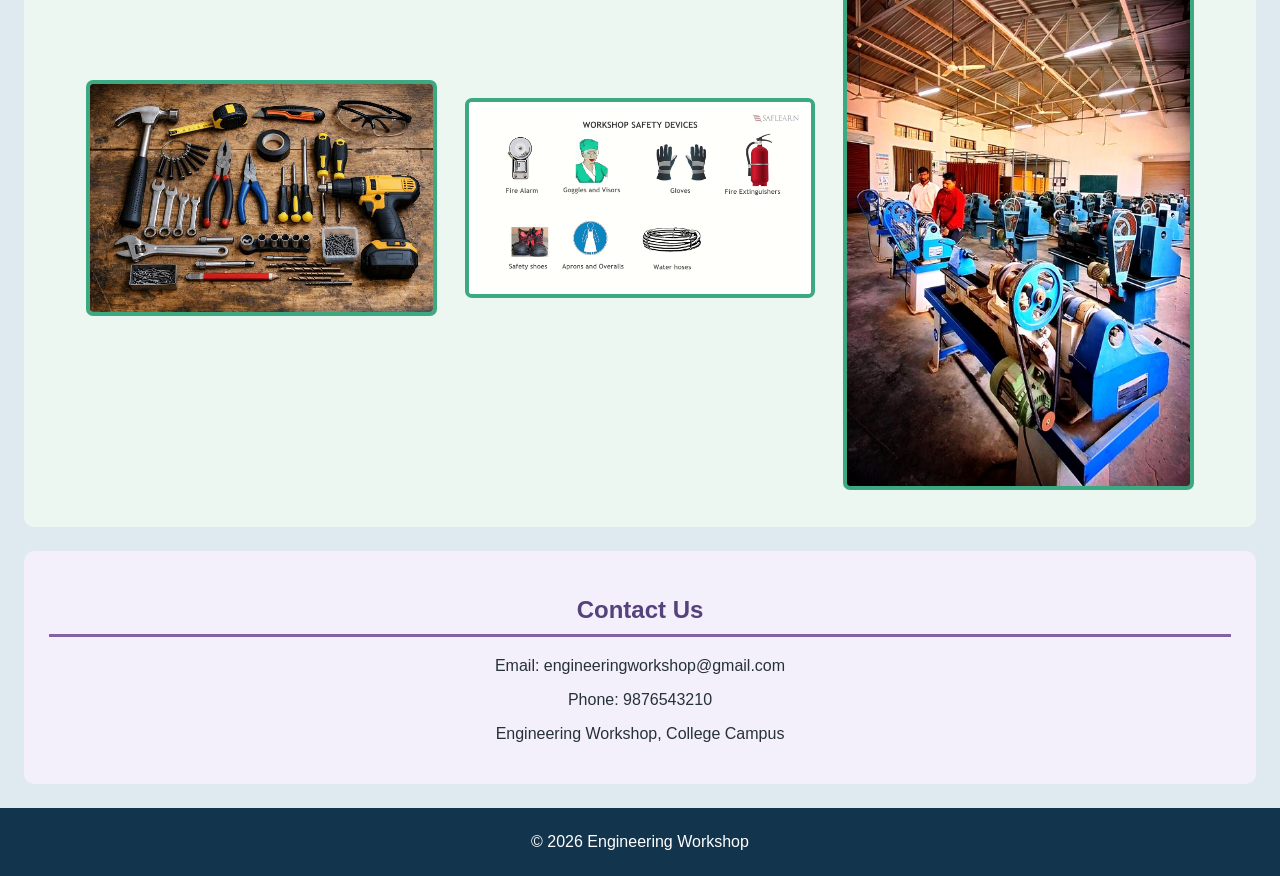
==== commit d8f960b5: "Update index.html" ====
--- a/index.html
+++ b/index.html
@@ -219,7 +219,7 @@
 <section id="home">
 <h2>Workshop Introduction</h2>
 
-<img src="images/workshop.jpg" alt="Engineering Workshop">
+<img src="workshop.jpg" alt="Engineering Workshop">
 
 <p>
 An engineering workshop is a place where students learn practical
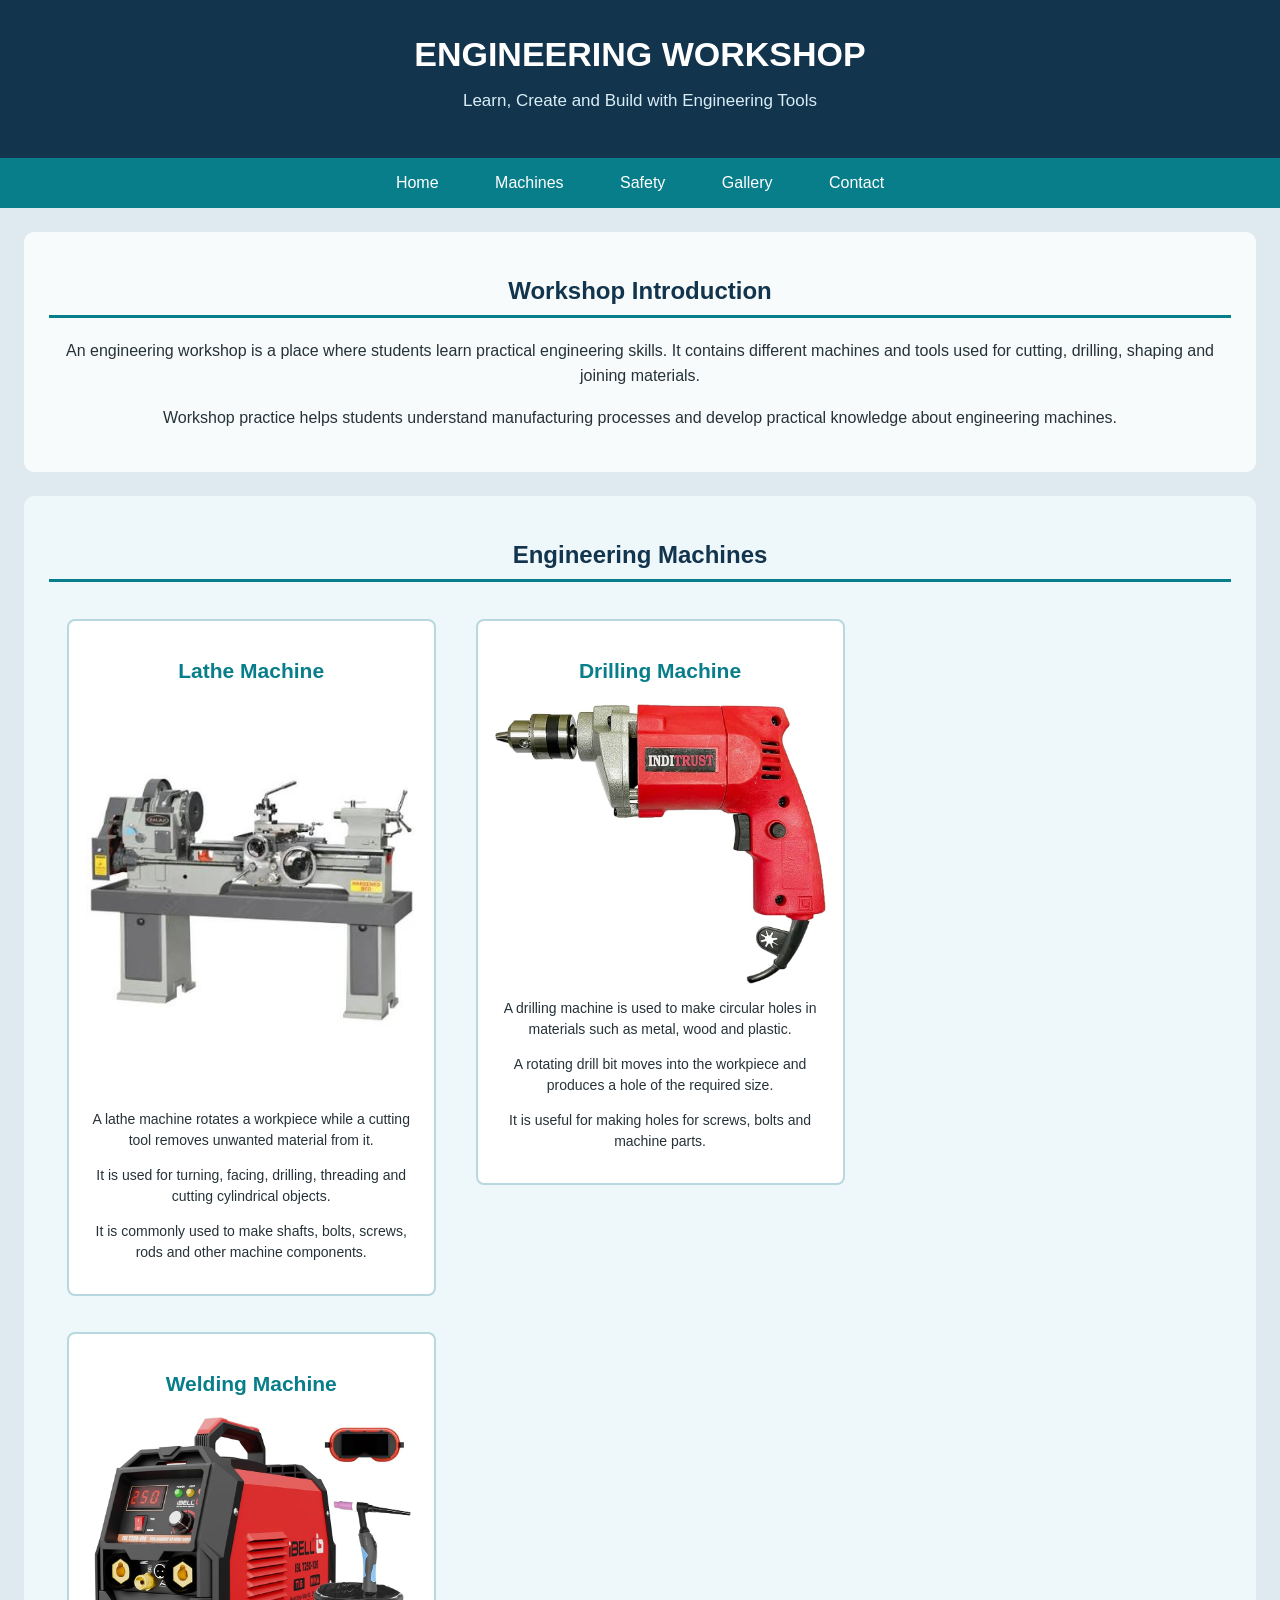
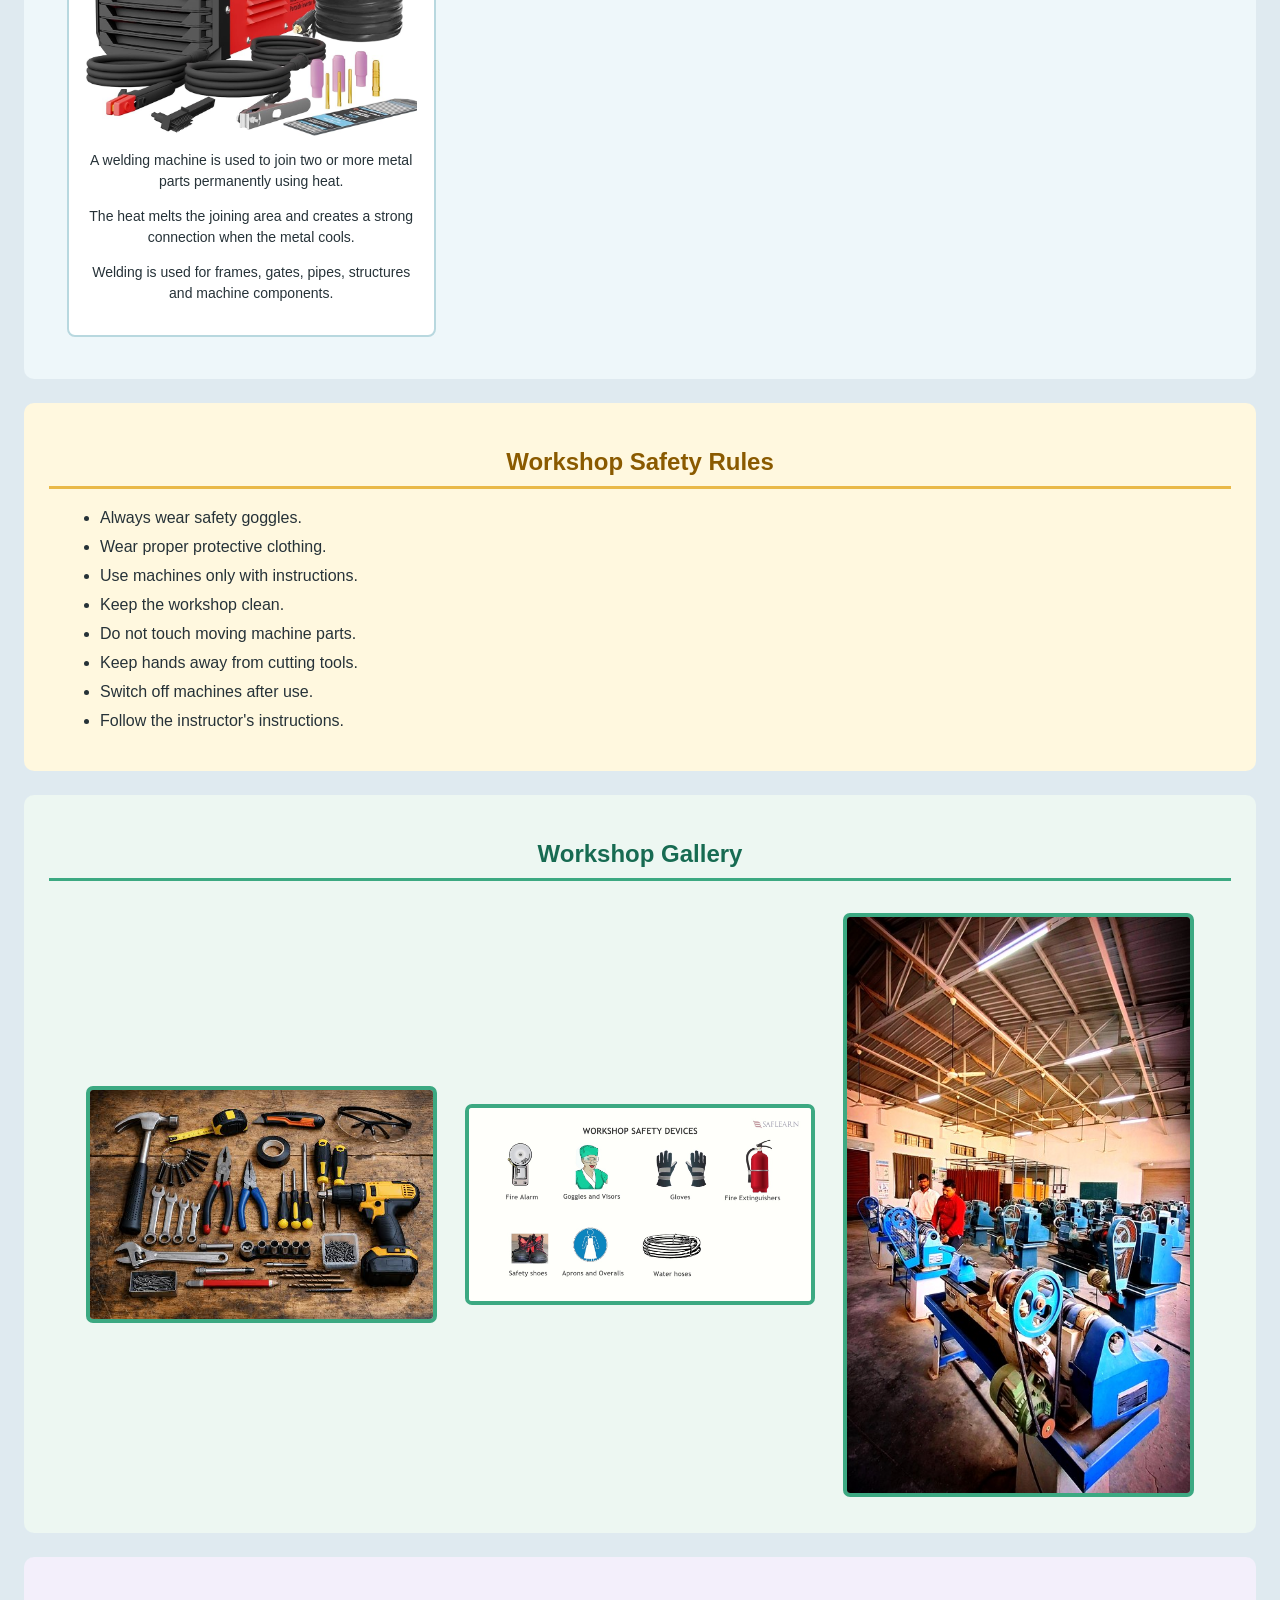
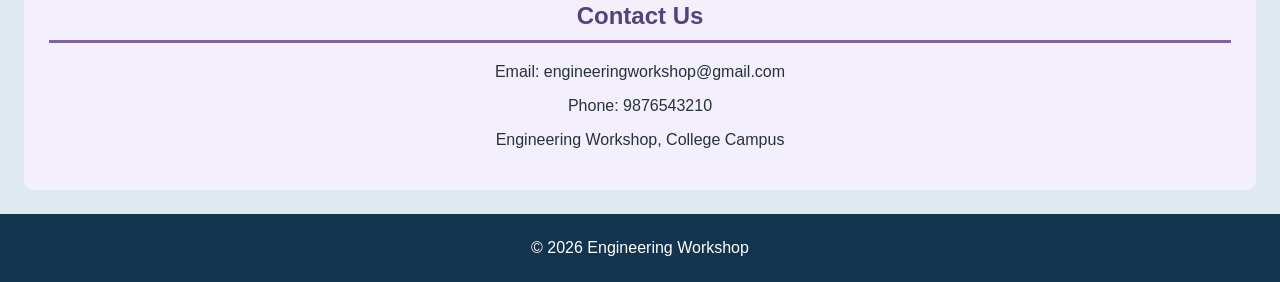
==== commit d16bfc4e: "Update index.html" ====
--- a/index.html
+++ b/index.html
@@ -218,8 +218,6 @@
 
 <section id="home">
 <h2>Workshop Introduction</h2>
-
-<img src="workshop.jpg" alt="Engineering Workshop">
 
 <p>
 An engineering workshop is a place where students learn practical
@@ -318,7 +316,7 @@
 <section id="gallery">
 <h2>Workshop Gallery</h2>
 
-<img src="tools.jpeg" alt="Workshop Tools">
+<img src="tools.jpg" alt="Workshop Tools" >
 <img src="safety.jpg" alt="Workshop Safety">
 <img src="workshop2.jpg" alt="Workshop Activity">
 
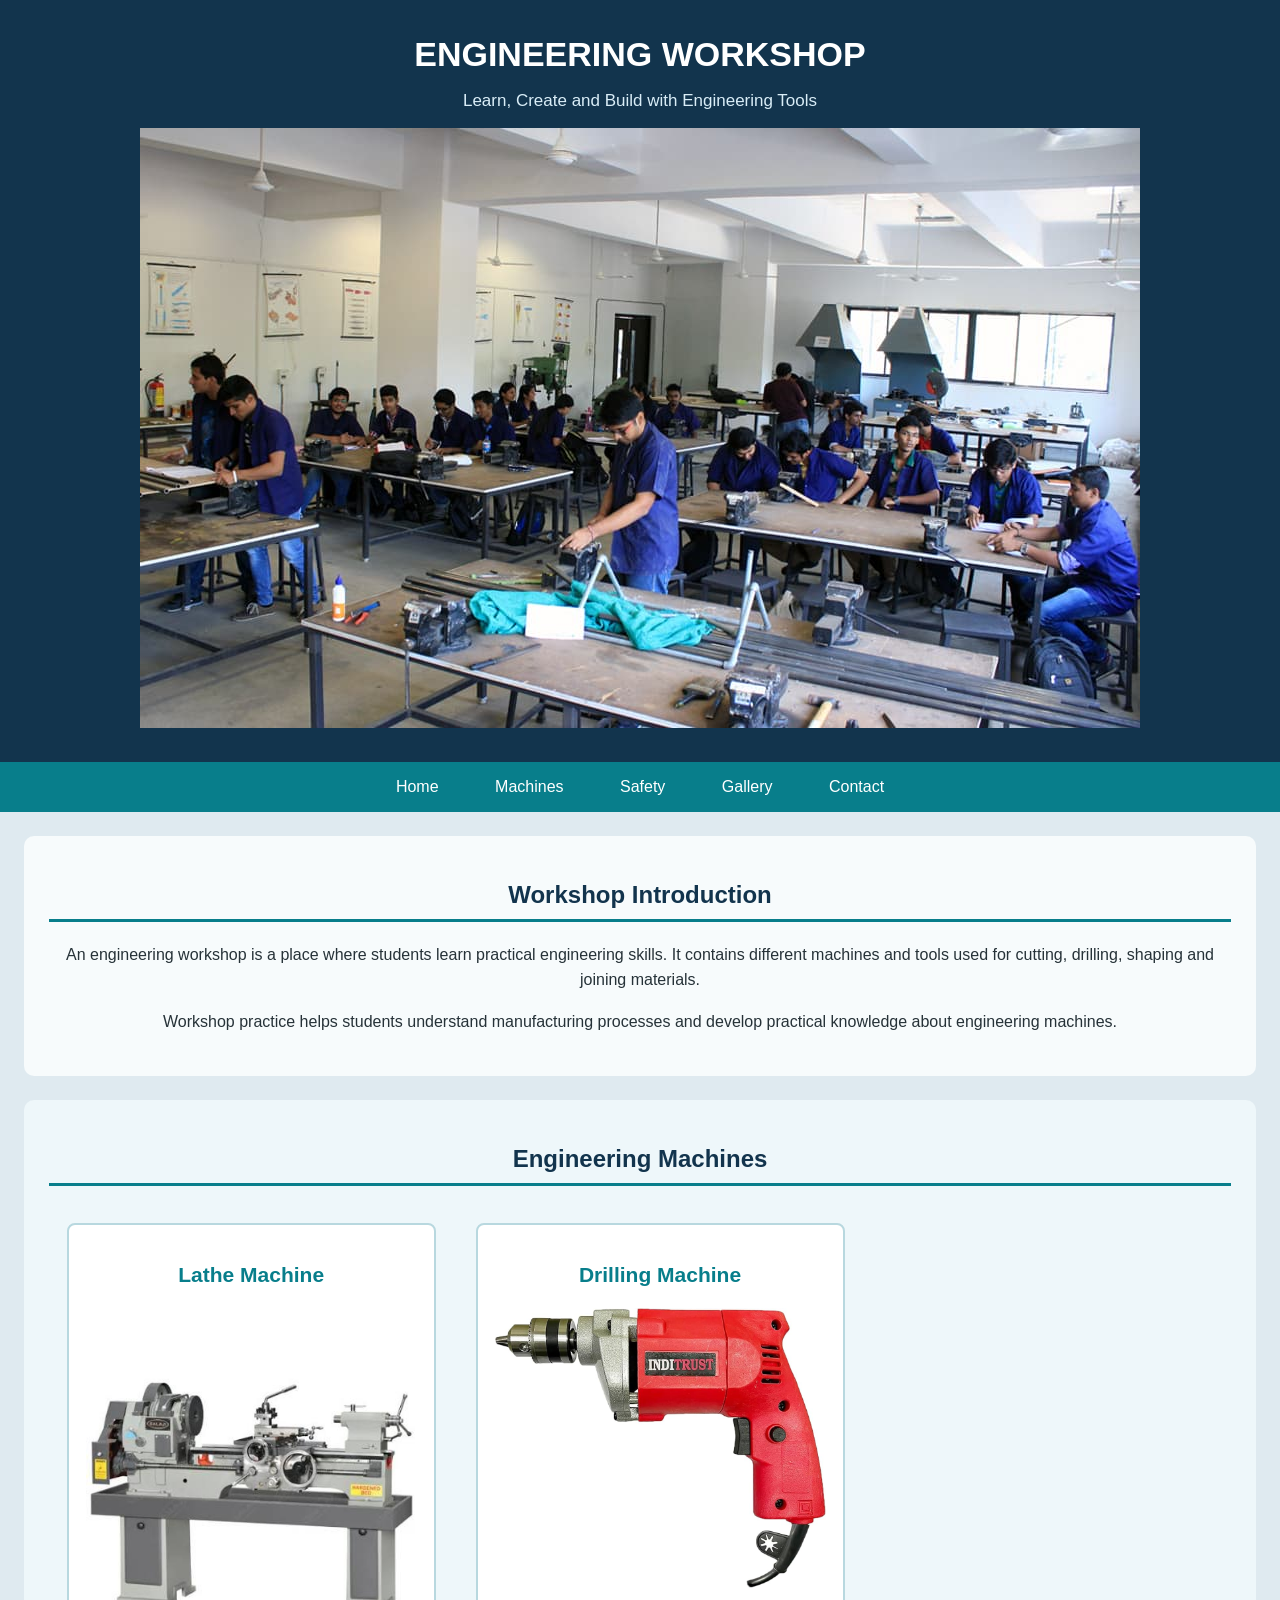
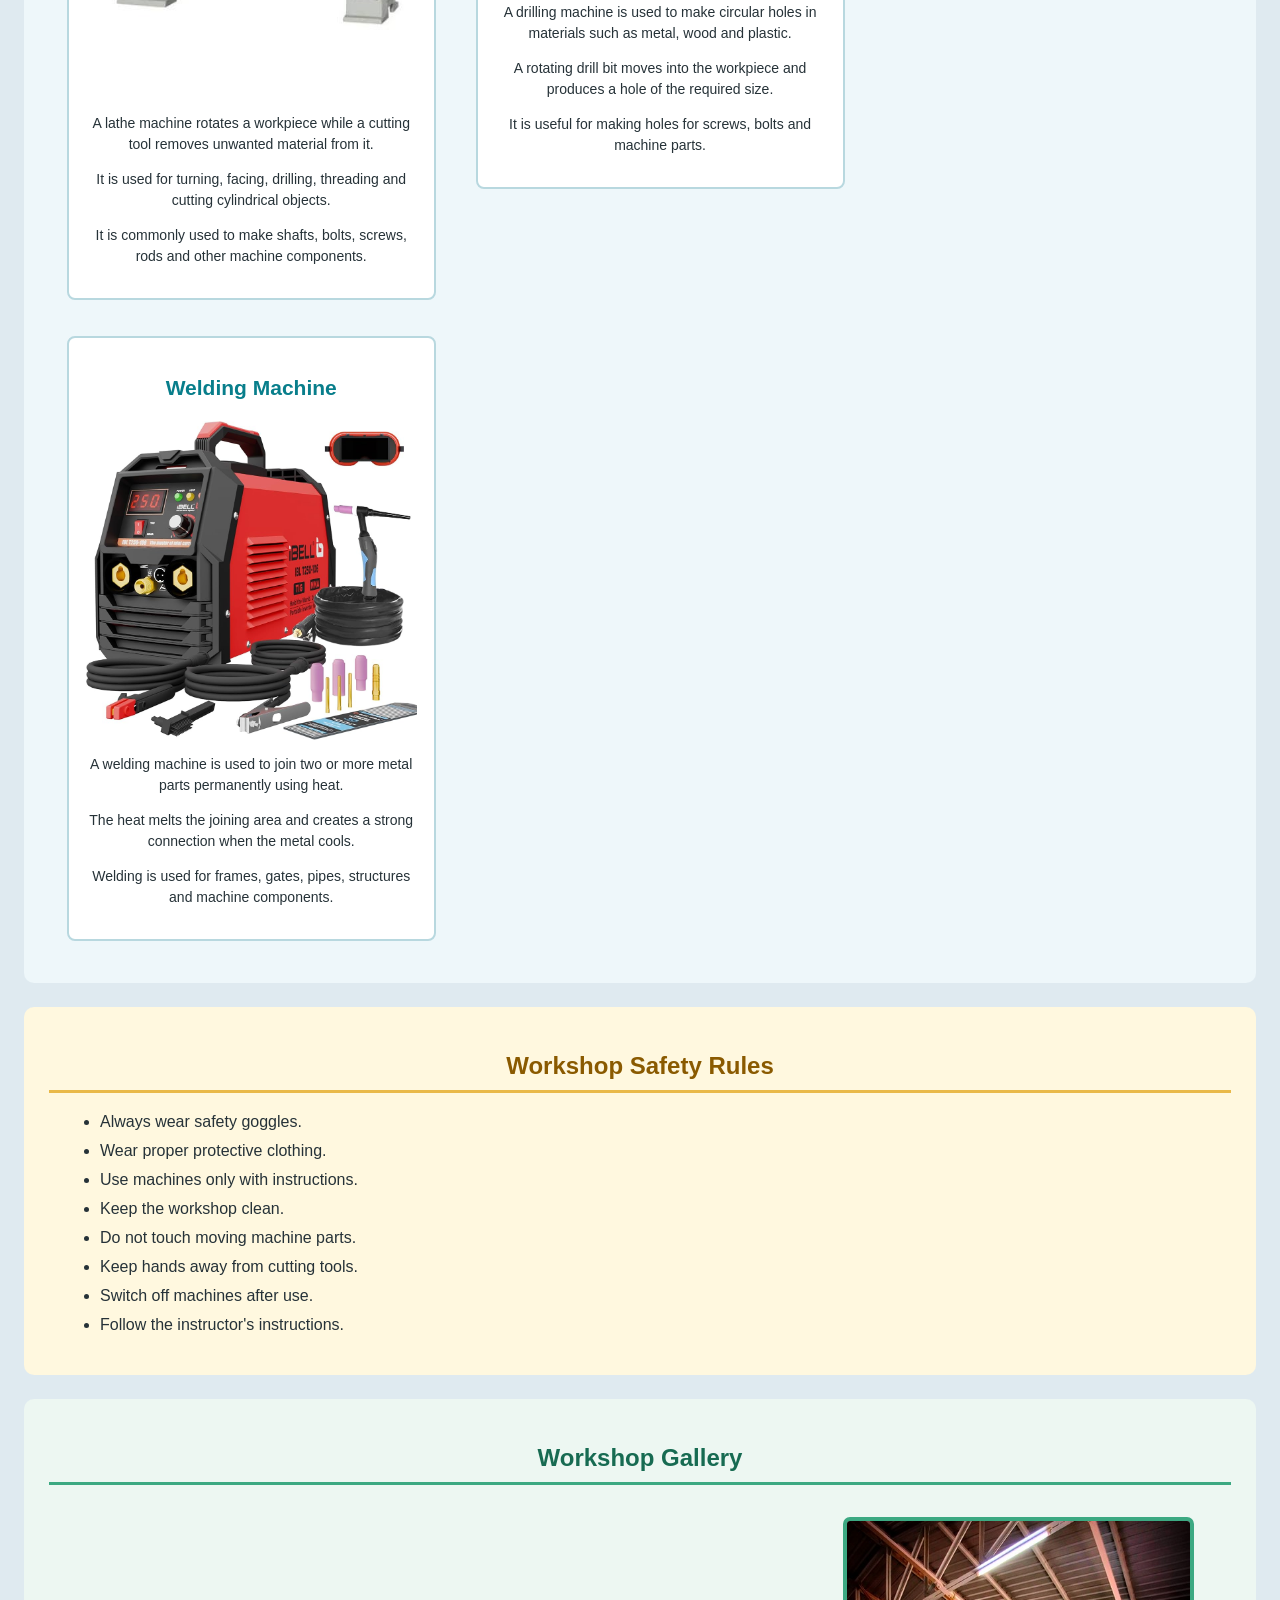
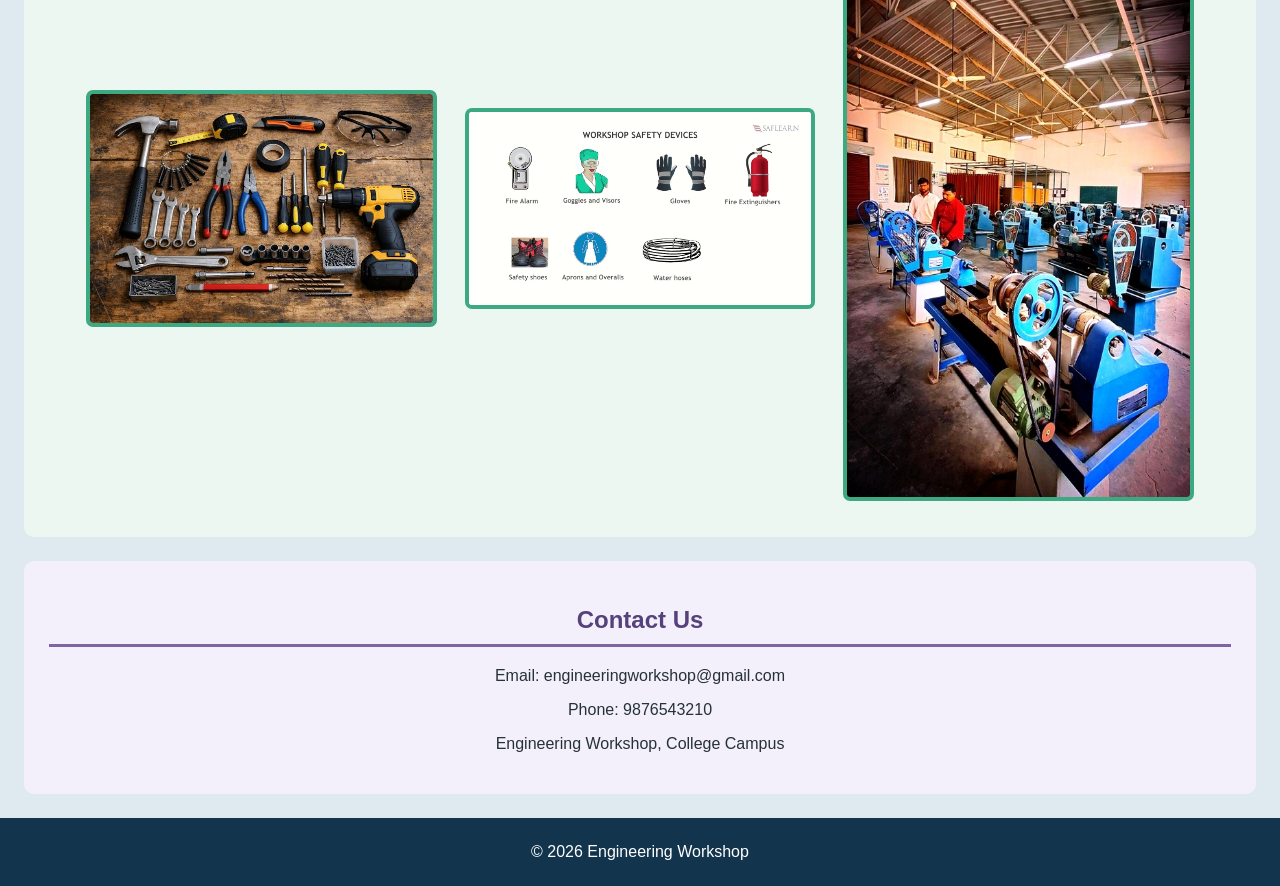
==== commit 5af47cf9: "Update index.html" ====
--- a/index.html
+++ b/index.html
@@ -206,6 +206,7 @@
 <header>
 <h1>ENGINEERING WORKSHOP</h1>
 <p>Learn, Create and Build with Engineering Tools</p>
+<img src="workshop.jpg" alt="Engineering Workshop">
 </header>
 
 <nav>
